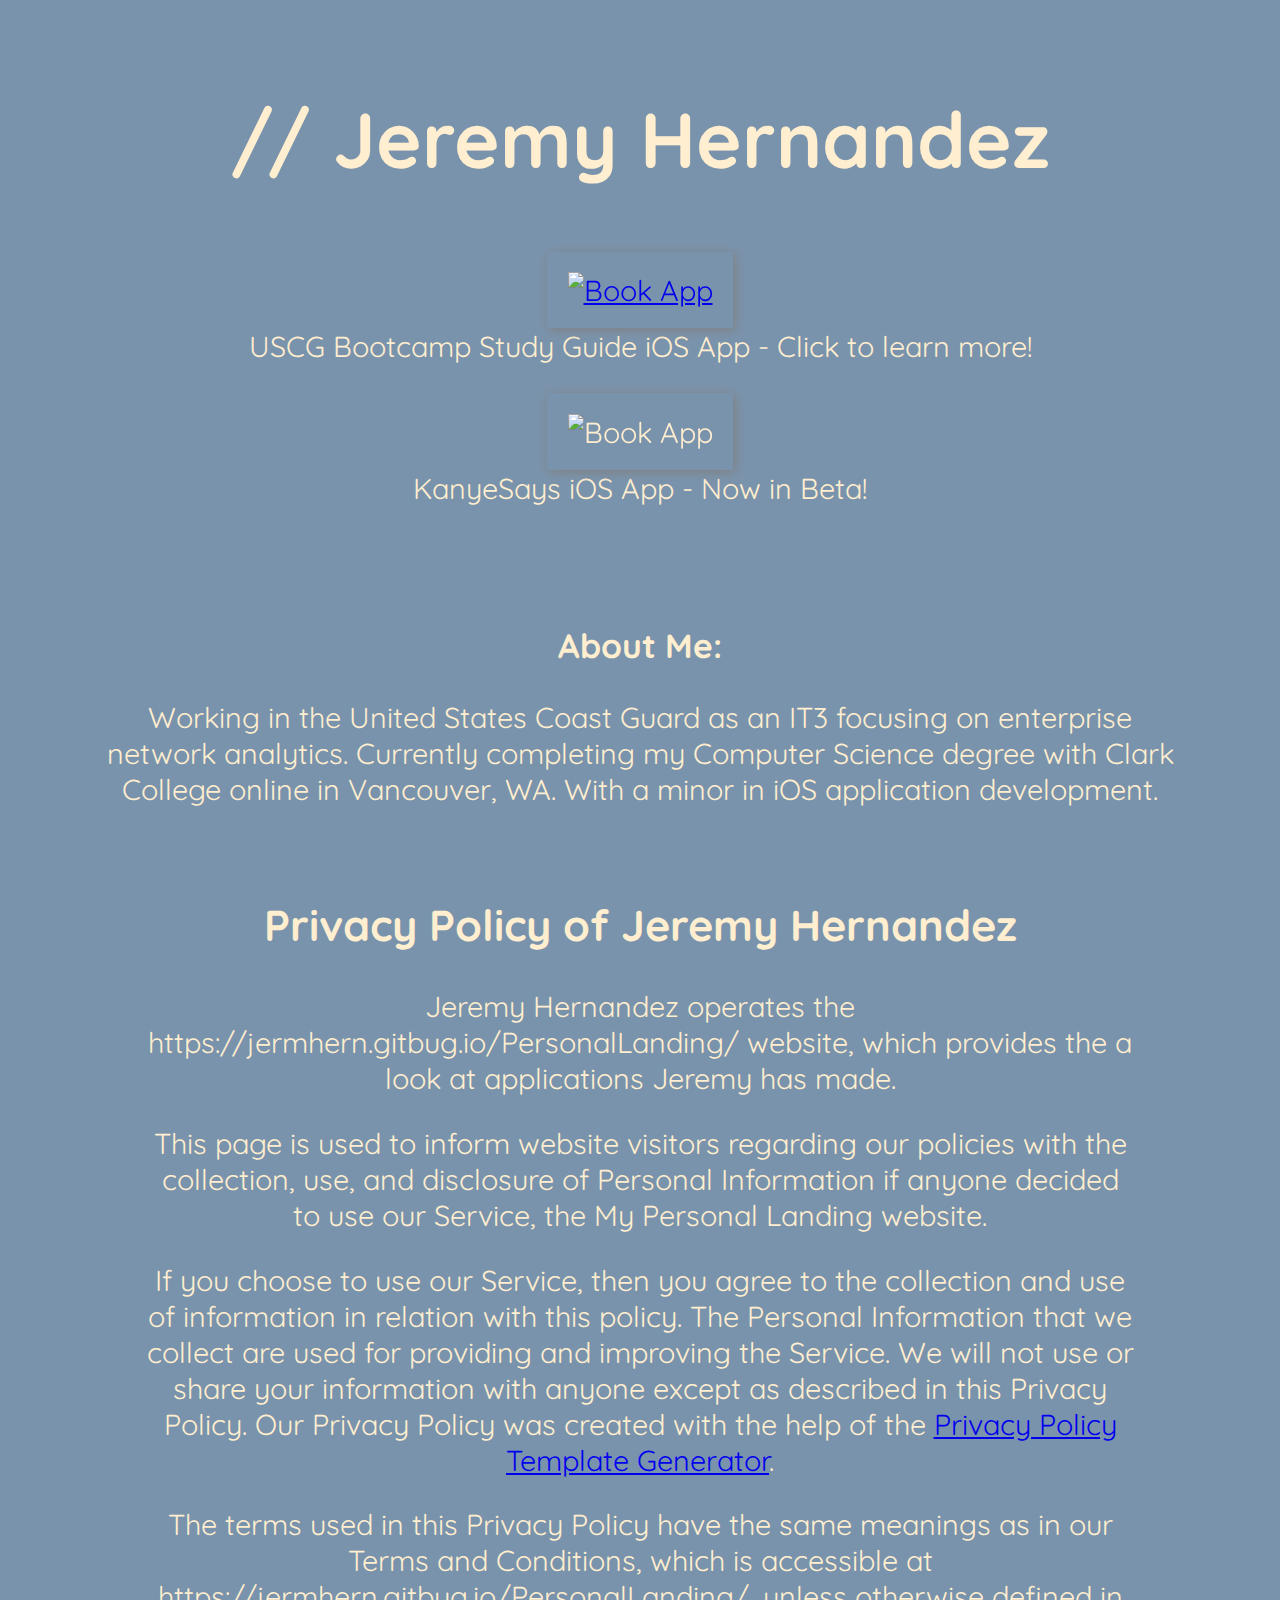
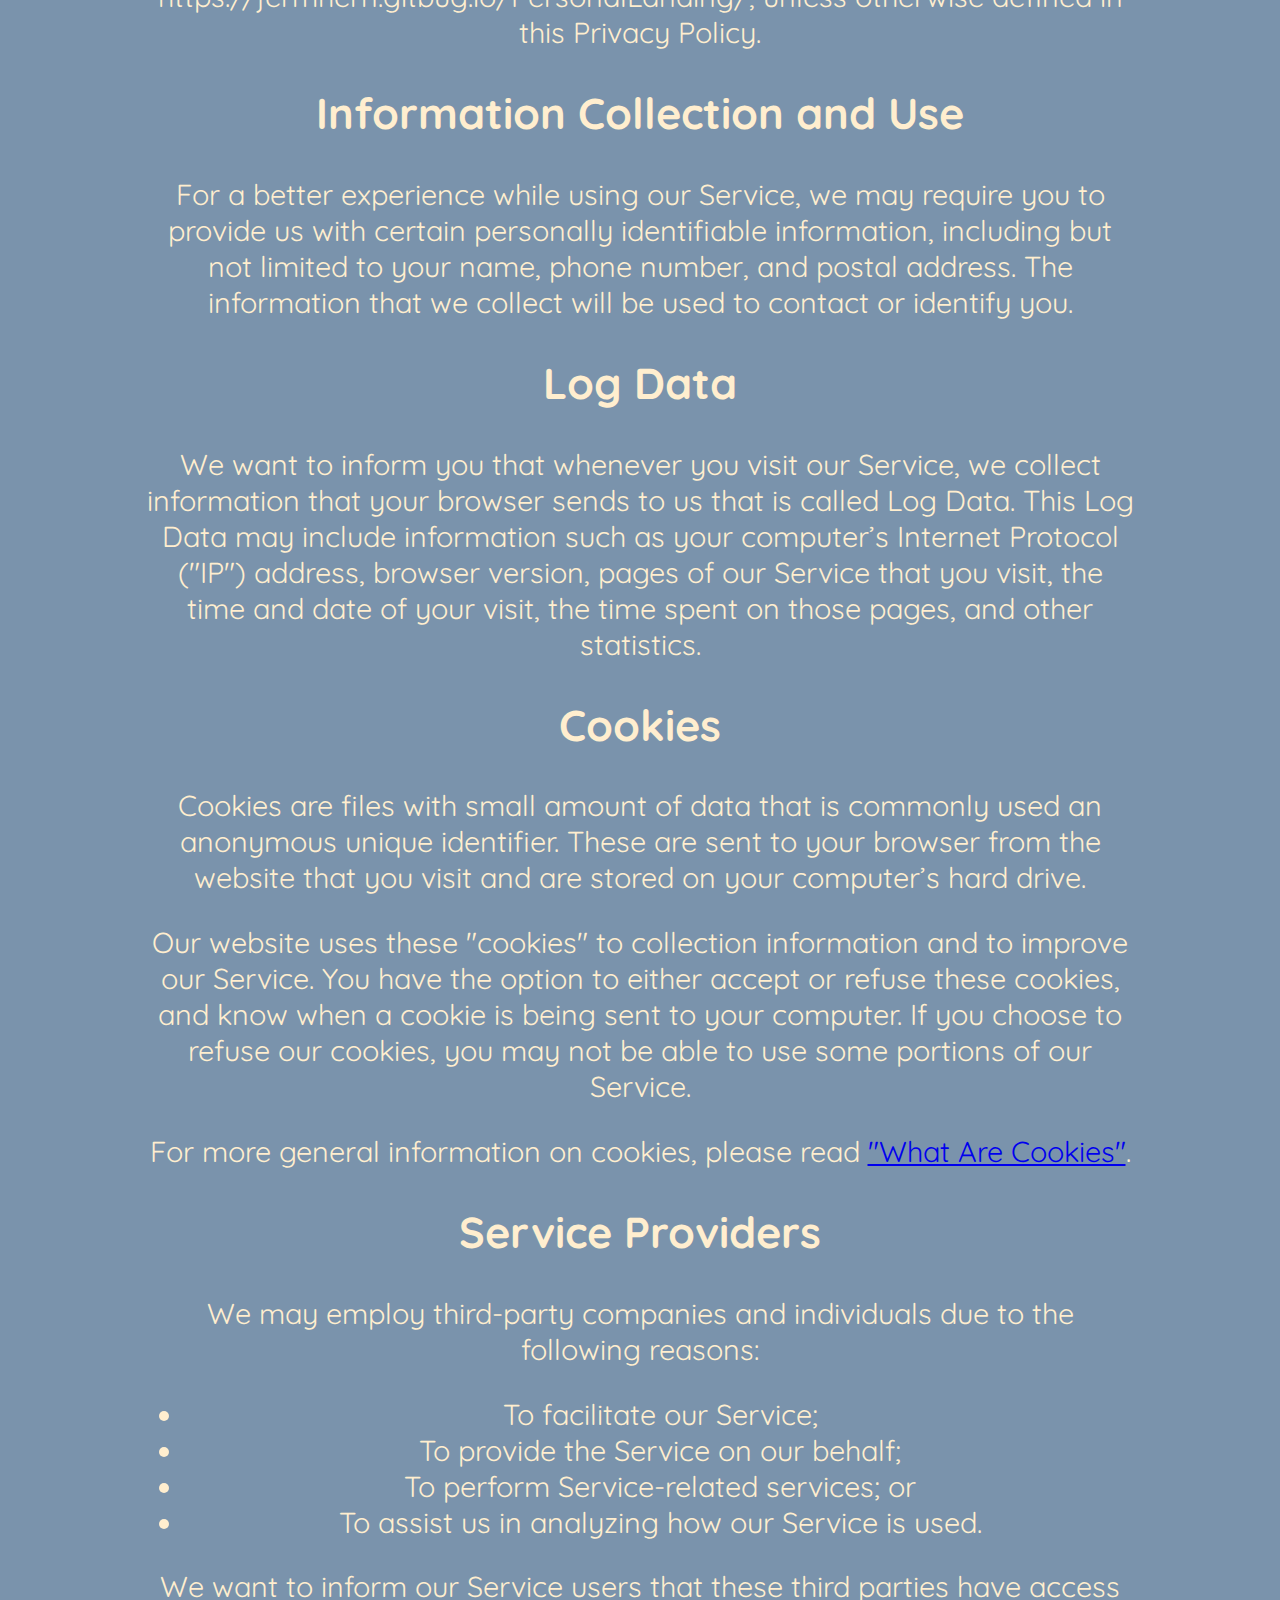
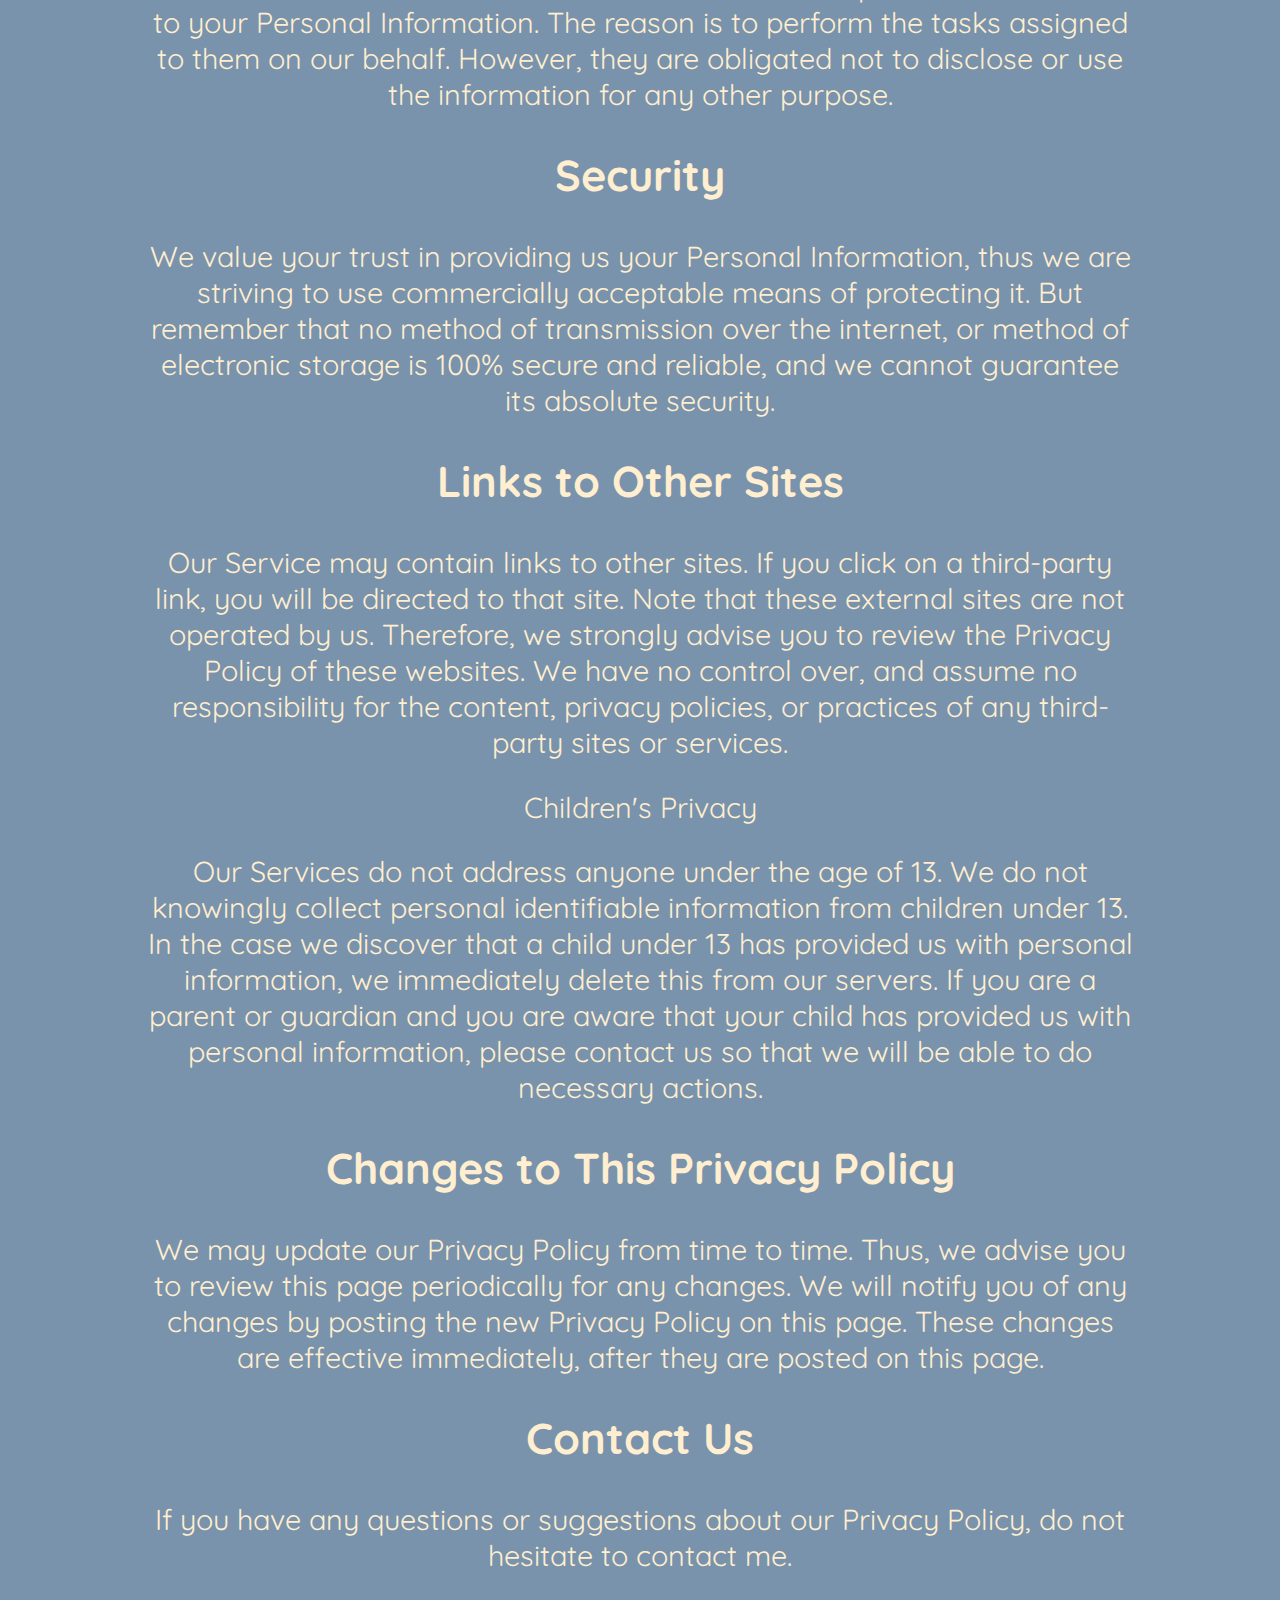
==== index.html @ 8d8a846a "Update index.html" ====
<!DOCTYPE html>
<html>
<head>
	<title>Jeremy Hernandez | iOS Developer</title>
	<link rel="stylesheet" type="text/css" href="./css/styles.css">
	<link href="https://fonts.googleapis.com/css?family=Quicksand:500" rel="stylesheet">
	<link rel="stylesheet" href="https://use.fontawesome.com/releases/v5.0.13/css/all.css" integrity="sha384-DNOHZ68U8hZfKXOrtjWvjxusGo9WQnrNx2sqG0tfsghAvtVlRW3tvkXWZh58N9jp" crossorigin="anonymous">
	<link rel="icon" type="image/png" href="./img/logo.png">
	
	<meta name="apple-itunes-app" content="app-id=708423616, app-argument=https://apps.apple.com/us/app/todo-task-list-organizer/id708423616">
	<meta name="viewport" content="width=device-width, initial-scale=1.0">

	<!-- Global site tag (gtag.js) - Google Analytics -->
	<script async src="https://www.googletagmanager.com/gtag/js?id=UA-122524199-1"></script>
	<script>
 	 window.dataLayer = window.dataLayer || [];
  	function gtag(){dataLayer.push(arguments);}
  	gtag('js', new Date());

  	gtag('config', 'UA-122524199-1');
	</script>

</head>

<body>

	<div>
		<div class="home-container">
			<div class="name">
				<h2>// Jeremy Hernandez</h2>
			</div>
		</div>

		

		<div class="parent-container ">
				<div style="align-items: center;">					
					<figure>
					<a href="https://jermhern.github.io/USCGBSGLanding"><img class="image" src="img/1024.png" width="300px" height="300px" alt="Book App" style="padding: 2%; box-shadow: 5px;"></a>
					<figcaption>USCG Bootcamp Study Guide iOS App - Click to learn more!</figcaption>
					</figure>
				</div>
			<div style="align-items: center;">					
					<figure>
					<img class="image" src="img/kanye2024.png" width="300px" height="300px" alt="Book App" style="padding: 2%; box-shadow: 5px;">
					<figcaption>KanyeSays iOS App - Now in Beta!</figcaption>
					</figure>
				</div>

				<div class="parent-container media-icon" style="align-items: center; padding-top: 5%;">
					<a href="mailto:jermhern@gmail.com"><i style="text-decoration: none;color: #FFEECF;" class="fas fa-at fa-3x bounce"></i></a>
					<a href="https://github.com/jermhern"><i style="text-decoration: none;color: #FFEECF;" class="fab fa-github fa-3x bounce"></i></a>
					<a href="https://twitter.com/jermhern"><i style="text-decoration: none;color: #FFEECF;" class="fab fa-twitter fa-3x bounce"></i></a>
					<a href="https://www.linkedin.com/in/jeremyhernandez-/"><i style="text-decoration: none;color: #FFEECF;" class="fab fa-linkedin fa-3x bounce"></i></a>
				</div>

				<h3>About Me:</h3>
				<body class="text">Working in the United States Coast Guard as an IT3 focusing on enterprise network analytics. Currently completing my Computer Science degree with Clark College online in Vancouver, WA. With a minor in iOS application development.</body>
			
			
				<div style="padding: 5%;">
					<h2>Privacy Policy of Jeremy Hernandez</h2>

					<p>Jeremy Hernandez operates the https://jermhern.gitbug.io/PersonalLanding/ website, which provides the a look at applications Jeremy has made.</p>

					<p>This page is used to inform website visitors regarding our policies with the collection, use, and disclosure of Personal Information if anyone decided to use our Service, the My Personal Landing website.</p>

					<p>If you choose to use our Service, then you agree to the collection and use of information in relation with this policy. The Personal Information that we collect are used for providing and improving the Service. We will not use or share your information with anyone except as described in this Privacy Policy. Our Privacy Policy was created with the help of the <a href="https://www.privacypolicytemplate.net">Privacy Policy Template Generator</a>.</p>

					<p>The terms used in this Privacy Policy have the same meanings as in our Terms and Conditions, which is accessible at https://jermhern.gitbug.io/PersonalLanding/, unless otherwise defined in this Privacy Policy.</p>

					<h2>Information Collection and Use</h2>

					<p>For a better experience while using our Service, we may require you to provide us with certain personally identifiable information, including but not limited to your name, phone number, and postal address. The information that we collect will be used to contact or identify you.</p>

					<h2>Log Data</h2>

					<p>We want to inform you that whenever you visit our Service, we collect information that your browser sends to us that is called Log Data. This Log Data may include information such as your computer’s Internet Protocol ("IP") address, browser version, pages of our Service that you visit, the time and date of your visit, the time spent on those pages, and other statistics.</p>

					<h2>Cookies</h2>

					<p>Cookies are files with small amount of data that is commonly used an anonymous unique identifier. These are sent to your browser from the website that you visit and are stored on your computer’s hard drive.</p>

					<p>Our website uses these "cookies" to collection information and to improve our Service. You have the option to either accept or refuse these cookies, and know when a cookie is being sent to your computer. If you choose to refuse our cookies, you may not be able to use some portions of our Service.</p>

					<p>For more general information on cookies, please read <a href="https://www.privacypolicyonline.com/what-are-cookies/">"What Are Cookies"</a>.</p>

					<h2>Service Providers</h2>

					<p>We may employ third-party companies and individuals due to the following reasons:</p>

					<ul>
					    <li>To facilitate our Service;</li>
					    <li>To provide the Service on our behalf;</li>
					    <li>To perform Service-related services; or</li>
					    <li>To assist us in analyzing how our Service is used.</li>
					</ul>

					<p>We want to inform our Service users that these third parties have access to your Personal Information. The reason is to perform the tasks assigned to them on our behalf. However, they are obligated not to disclose or use the information for any other purpose.</p>

					<h2>Security</h2>

					<p>We value your trust in providing us your Personal Information, thus we are striving to use commercially acceptable means of protecting it. But remember that no method of transmission over the internet, or method of electronic storage is 100% secure and reliable, and we cannot guarantee its absolute security.</p>

					<h2>Links to Other Sites</h2>

					<p>Our Service may contain links to other sites. If you click on a third-party link, you will be directed to that site. Note that these external sites are not operated by us. Therefore, we strongly advise you to review the Privacy Policy of these websites. We have no control over, and assume no responsibility for the content, privacy policies, or practices of any third-party sites or services.</p>

					<p>Children's Privacy</p>

					<p>Our Services do not address anyone under the age of 13. We do not knowingly collect personal identifiable information from children under 13. In the case we discover that a child under 13 has provided us with personal information, we immediately delete this from our servers. If you are a parent or guardian and you are aware that your child has provided us with personal information, please contact us so that we will be able to do necessary actions.</p>

					<h2>Changes to This Privacy Policy</h2>

					<p>We may update our Privacy Policy from time to time. Thus, we advise you to review this page periodically for any changes. We will notify you of any changes by posting the new Privacy Policy on this page. These changes are effective immediately, after they are posted on this page.</p>

					<h2>Contact Us</h2>

					<p>If you have any questions or suggestions about our Privacy Policy, do not hesitate to contact me.</p>
					
				</div>


		</div>
	</div>

</body>
</html>
---- css/styles.css ----
body {
	margin: 0;
	height: 100%;
	background-color: #8499B1;
}

.home-container {
	text-align: center;
}

.name {
	font-family: 'Quicksand', sans-serif;
	font-size: 1.8em;
}

/*bounce effect for the arrow at the bottom of home page*/
@keyframes bounce {
	0%, 20%, 60%, 100% {
		-webkit-transform: translateY(0);
		transform: translateY(0);
	}

	40% {
		-webkit-transform: translateY(-20px);
		transform: translateY(-20px);
	}

	80% {
		-webkit-transform: translateY(-10px);
		transform: translateY(-10px);
	}
}

.media-icon i:hover {
	animation: bounce 1s;
}

/*containers*/
.parent-container {
	font-family: 'Quicksand', sans-serif;
	width: 100%;
	height: 100%;
	text-align: center;
	color: #FFEECF;
}

/* .about-container {
	background-color: white;
	position: absolute;
	top: 2000px;
	height: 2020px;
}

.skills-container {
	background-color: #D3D4D9;
	position: absolute;
	top: 4000px;
	height: 2300px;
	width: 100%;
} */

.project-container {
	background-color: white;
	position: absolute;
/* 	top: 5800px; */
	height: 100%;
	width: 100%;
}

.title {
	font-size: 4em;
	color: #111666;
	padding: 5% 20% 3% 20%;
}

.content {
	font-size: 3em;
	margin: 0 15% 10% 15%;
}

.box {
	margin-left: auto;
	margin-right: auto; 
}
/*skills box*/
.skills-box {
	background-color: white;
	margin: 10%;
	padding: 5%;
}

.skills-box img {
	padding: 2%;
	width: 25%;
	height: 25%;
}

.project-conatiner img {
	margin-left: auto;
	margin-right: auto;
}

/* project animation */
.container {
    position: relative;
    margin-left: auto;
    margin-right: auto; 
    padding: 5%;
}

.image {
	width: 15%;
	height: 15%;
	padding: 5%;
	opacity: 1;

	box-shadow: 2px 2px 10px grey;
	transition: .5s ease;
  	backface-visibility: hidden;
}

.middle {
  transition: .5s ease;
  opacity: 0;
  position: absolute;
  top: 50%;
  left: 50%;
  transform: translate(-50%, -50%);
  -ms-transform: translate(-50%, -50%);
  text-align: center;
}

.container:hover .image, .container:active .image {
  opacity: 0.3;
}

.container:hover .middle, .container:active .middle {
  opacity: 1;
}

.text {
  background-color: #7a93ac;
  color: #FFEECF;
  font-size: 1.5em;
  padding: 2% 7% 2% 7%;
}

@media screen and (min-width: 1050px) and (max-width: 1367px){
	.project-container {
		height: 100%;
	}

	.name {
  	font-size: 1.8em;
  }

	.text {
  	font-size: 1.8em;
  }

  .image {
  	width: 18%;
  	height: 18%;
  }

}

@media only screen and (min-width: 600px) and (max-width: 1049px) {
  .name {
  	font-size: 1.7em;
  }

  .text {
  	font-size: 1.7em;
  }

  .image {
  	width: 25%;
  	height: 25%;
  }
}

/* @media screen and (min-width: 1368px) {
	.project-container {
		height: 6000px;
	}
}
 */
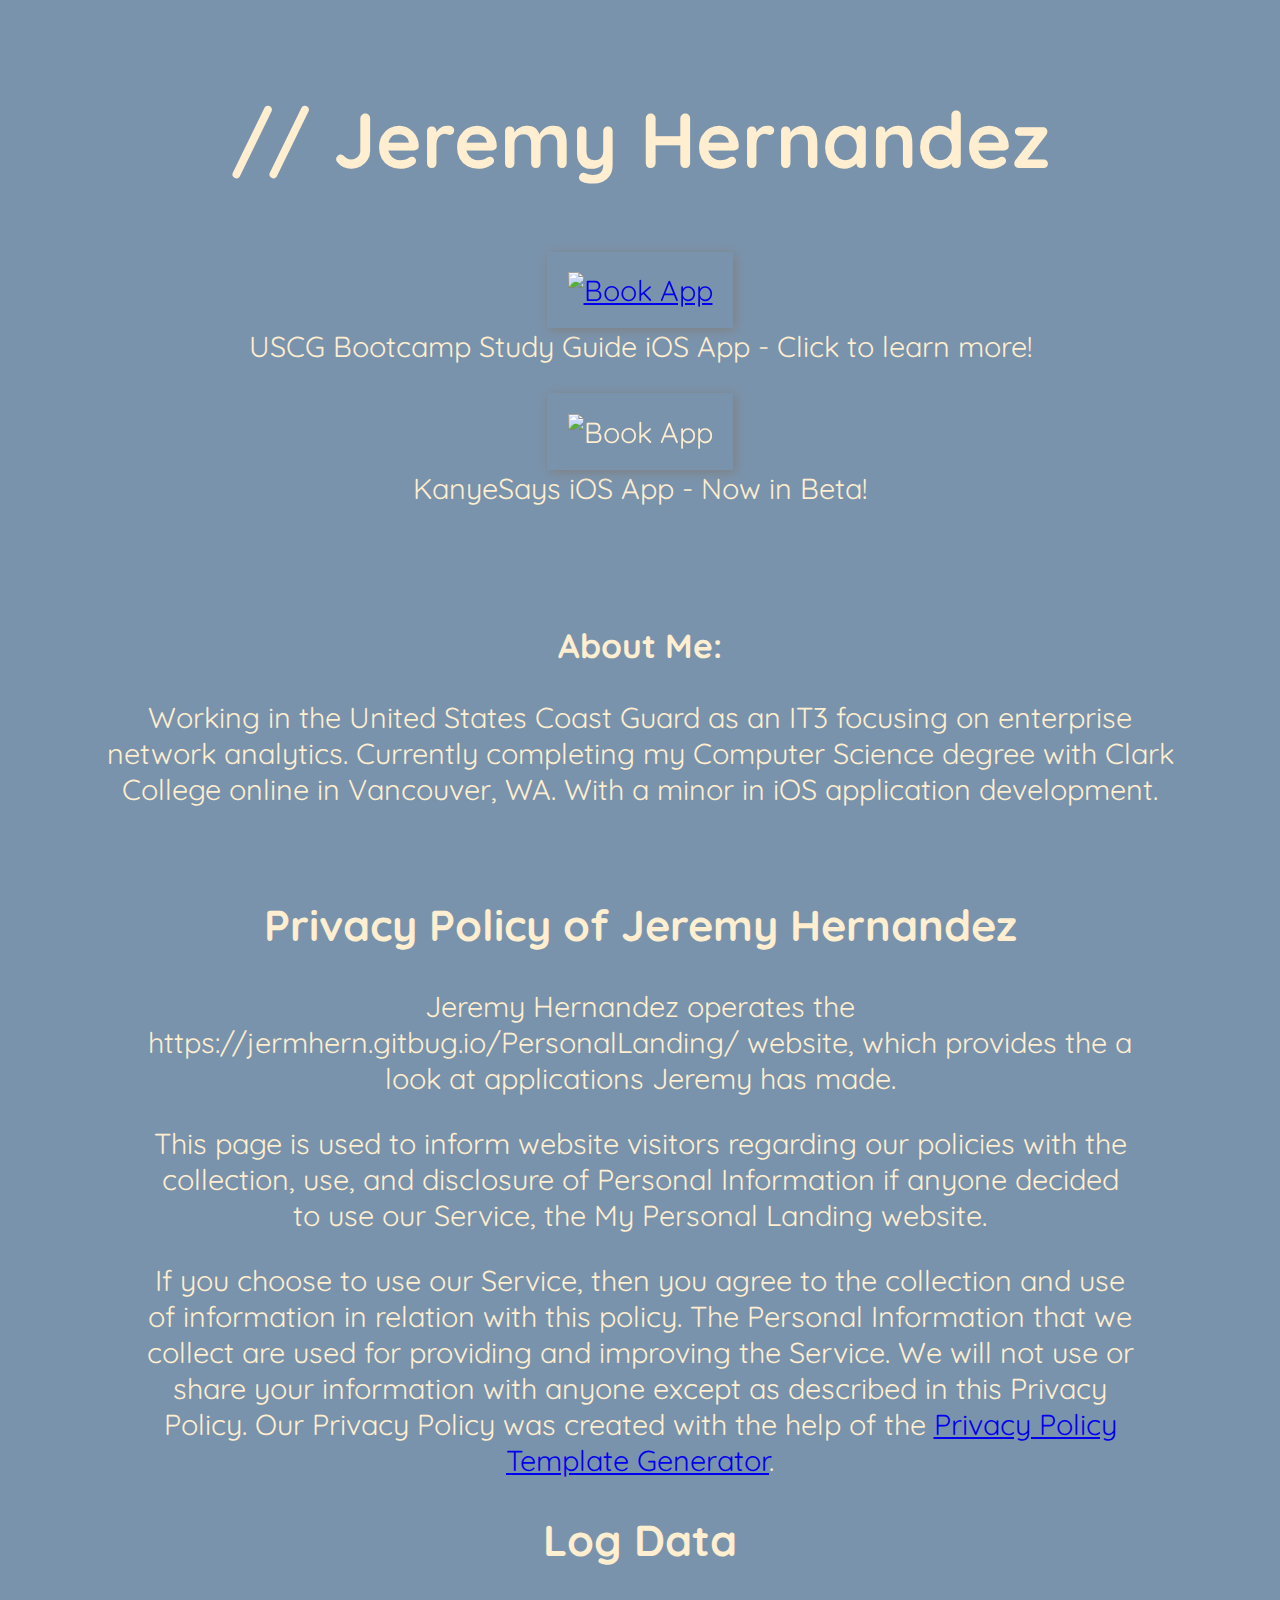
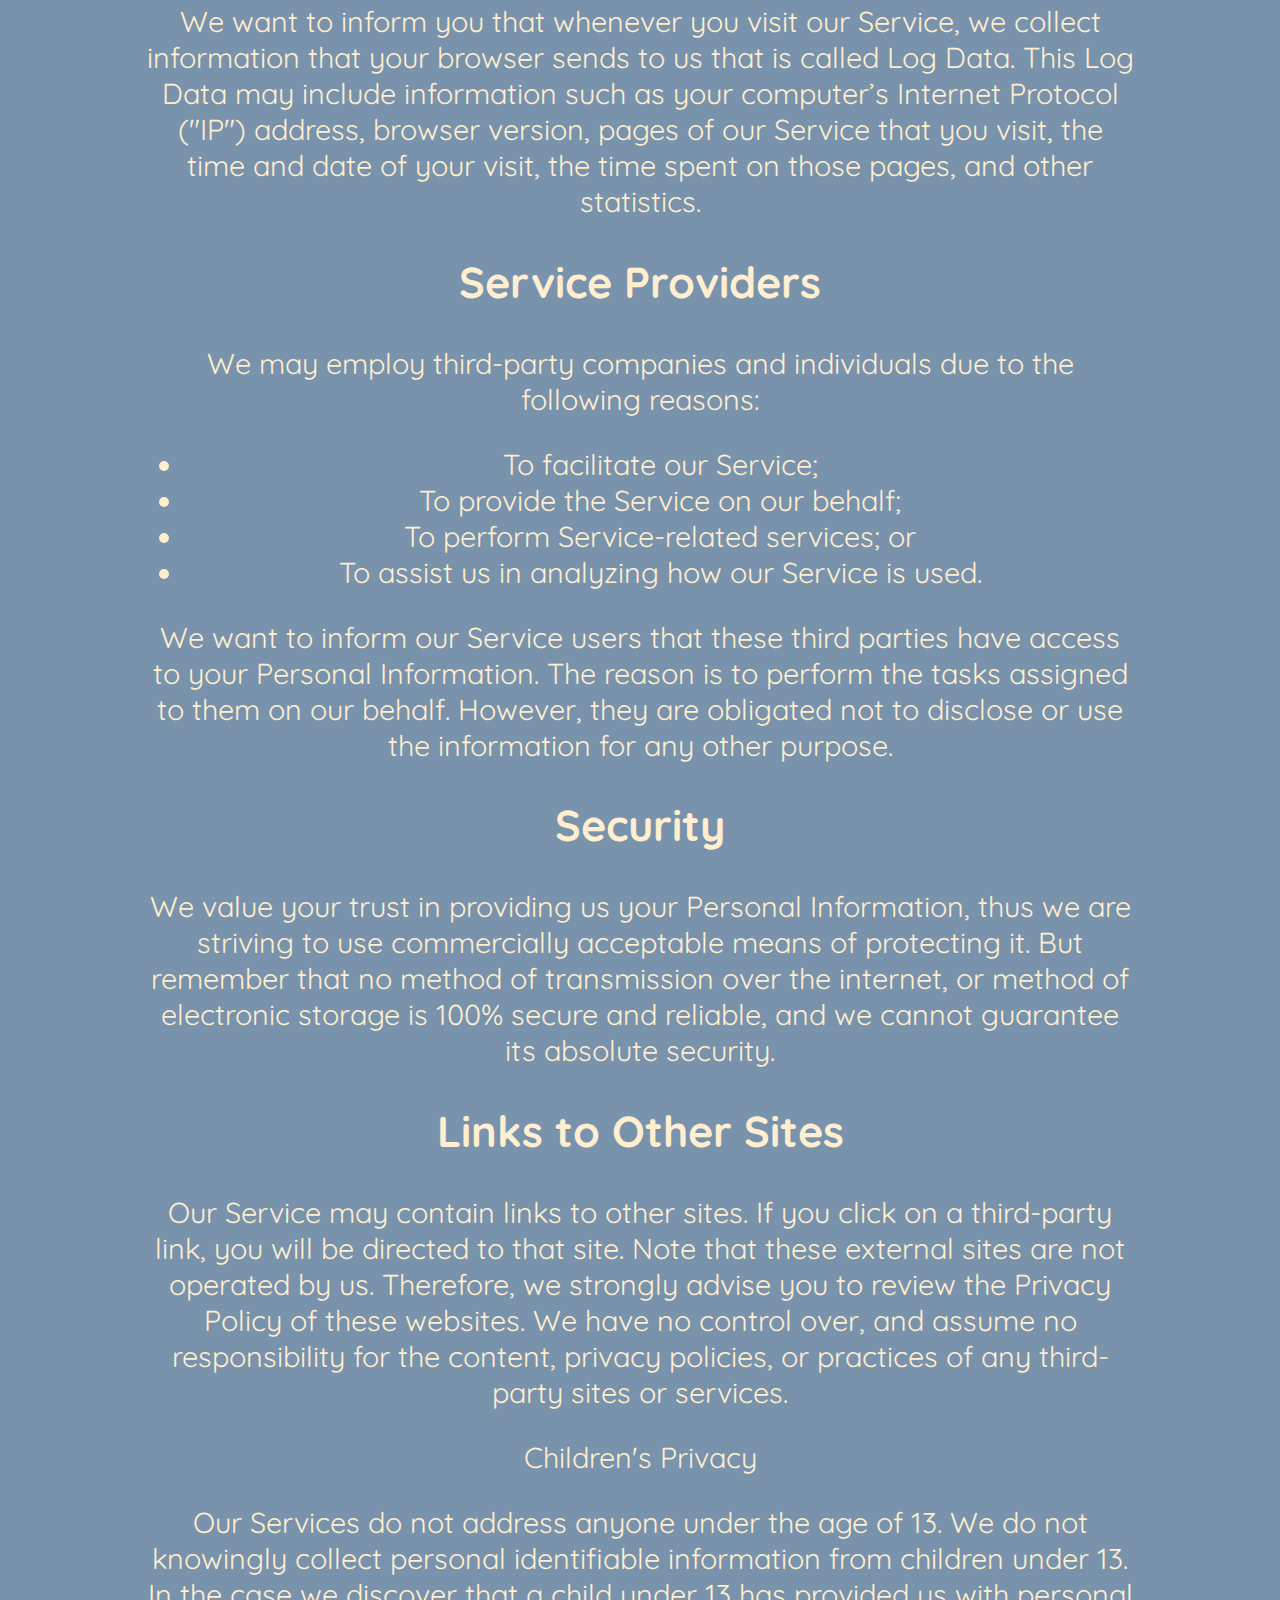
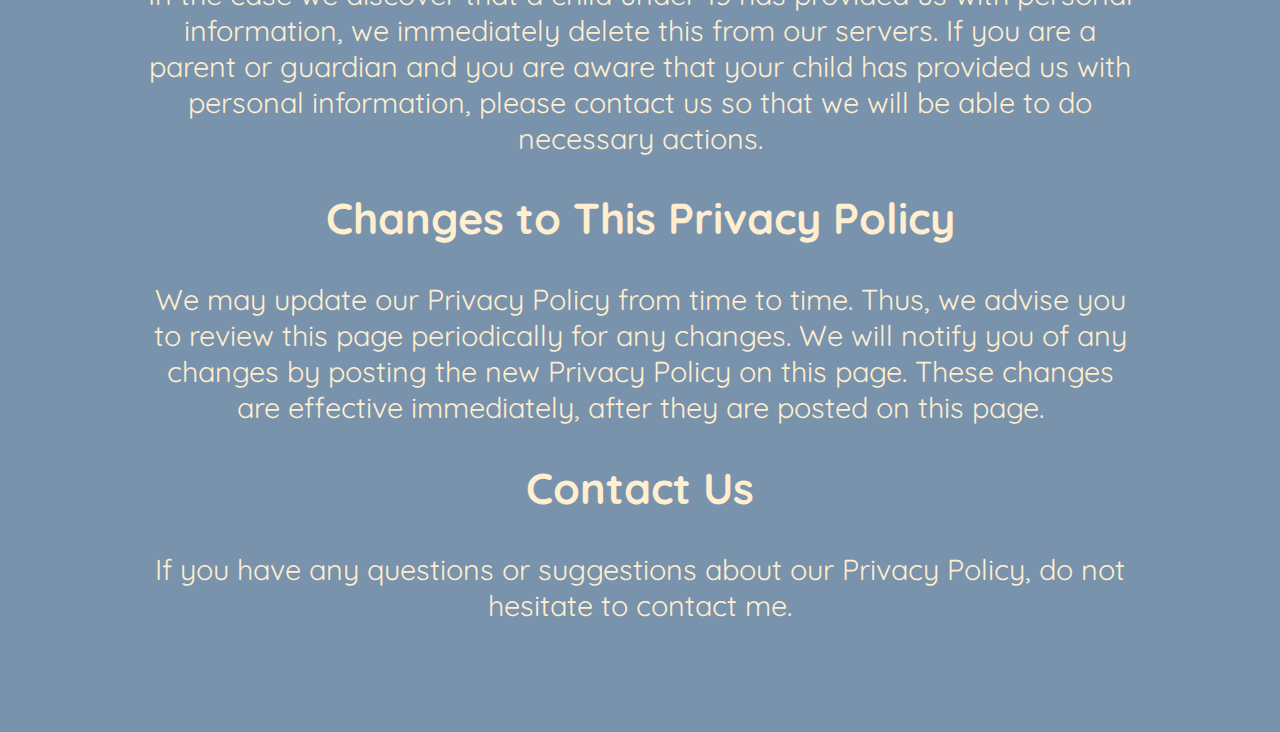
==== commit a4ed7def: "Update index.html" ====
--- a/index.html
+++ b/index.html
@@ -67,23 +67,9 @@
 
 					<p>If you choose to use our Service, then you agree to the collection and use of information in relation with this policy. The Personal Information that we collect are used for providing and improving the Service. We will not use or share your information with anyone except as described in this Privacy Policy. Our Privacy Policy was created with the help of the <a href="https://www.privacypolicytemplate.net">Privacy Policy Template Generator</a>.</p>
 
-					<p>The terms used in this Privacy Policy have the same meanings as in our Terms and Conditions, which is accessible at https://jermhern.gitbug.io/PersonalLanding/, unless otherwise defined in this Privacy Policy.</p>
-
-					<h2>Information Collection and Use</h2>
-
-					<p>For a better experience while using our Service, we may require you to provide us with certain personally identifiable information, including but not limited to your name, phone number, and postal address. The information that we collect will be used to contact or identify you.</p>
-
 					<h2>Log Data</h2>
 
 					<p>We want to inform you that whenever you visit our Service, we collect information that your browser sends to us that is called Log Data. This Log Data may include information such as your computer’s Internet Protocol ("IP") address, browser version, pages of our Service that you visit, the time and date of your visit, the time spent on those pages, and other statistics.</p>
-
-					<h2>Cookies</h2>
-
-					<p>Cookies are files with small amount of data that is commonly used an anonymous unique identifier. These are sent to your browser from the website that you visit and are stored on your computer’s hard drive.</p>
-
-					<p>Our website uses these "cookies" to collection information and to improve our Service. You have the option to either accept or refuse these cookies, and know when a cookie is being sent to your computer. If you choose to refuse our cookies, you may not be able to use some portions of our Service.</p>
-
-					<p>For more general information on cookies, please read <a href="https://www.privacypolicyonline.com/what-are-cookies/">"What Are Cookies"</a>.</p>
 
 					<h2>Service Providers</h2>
 
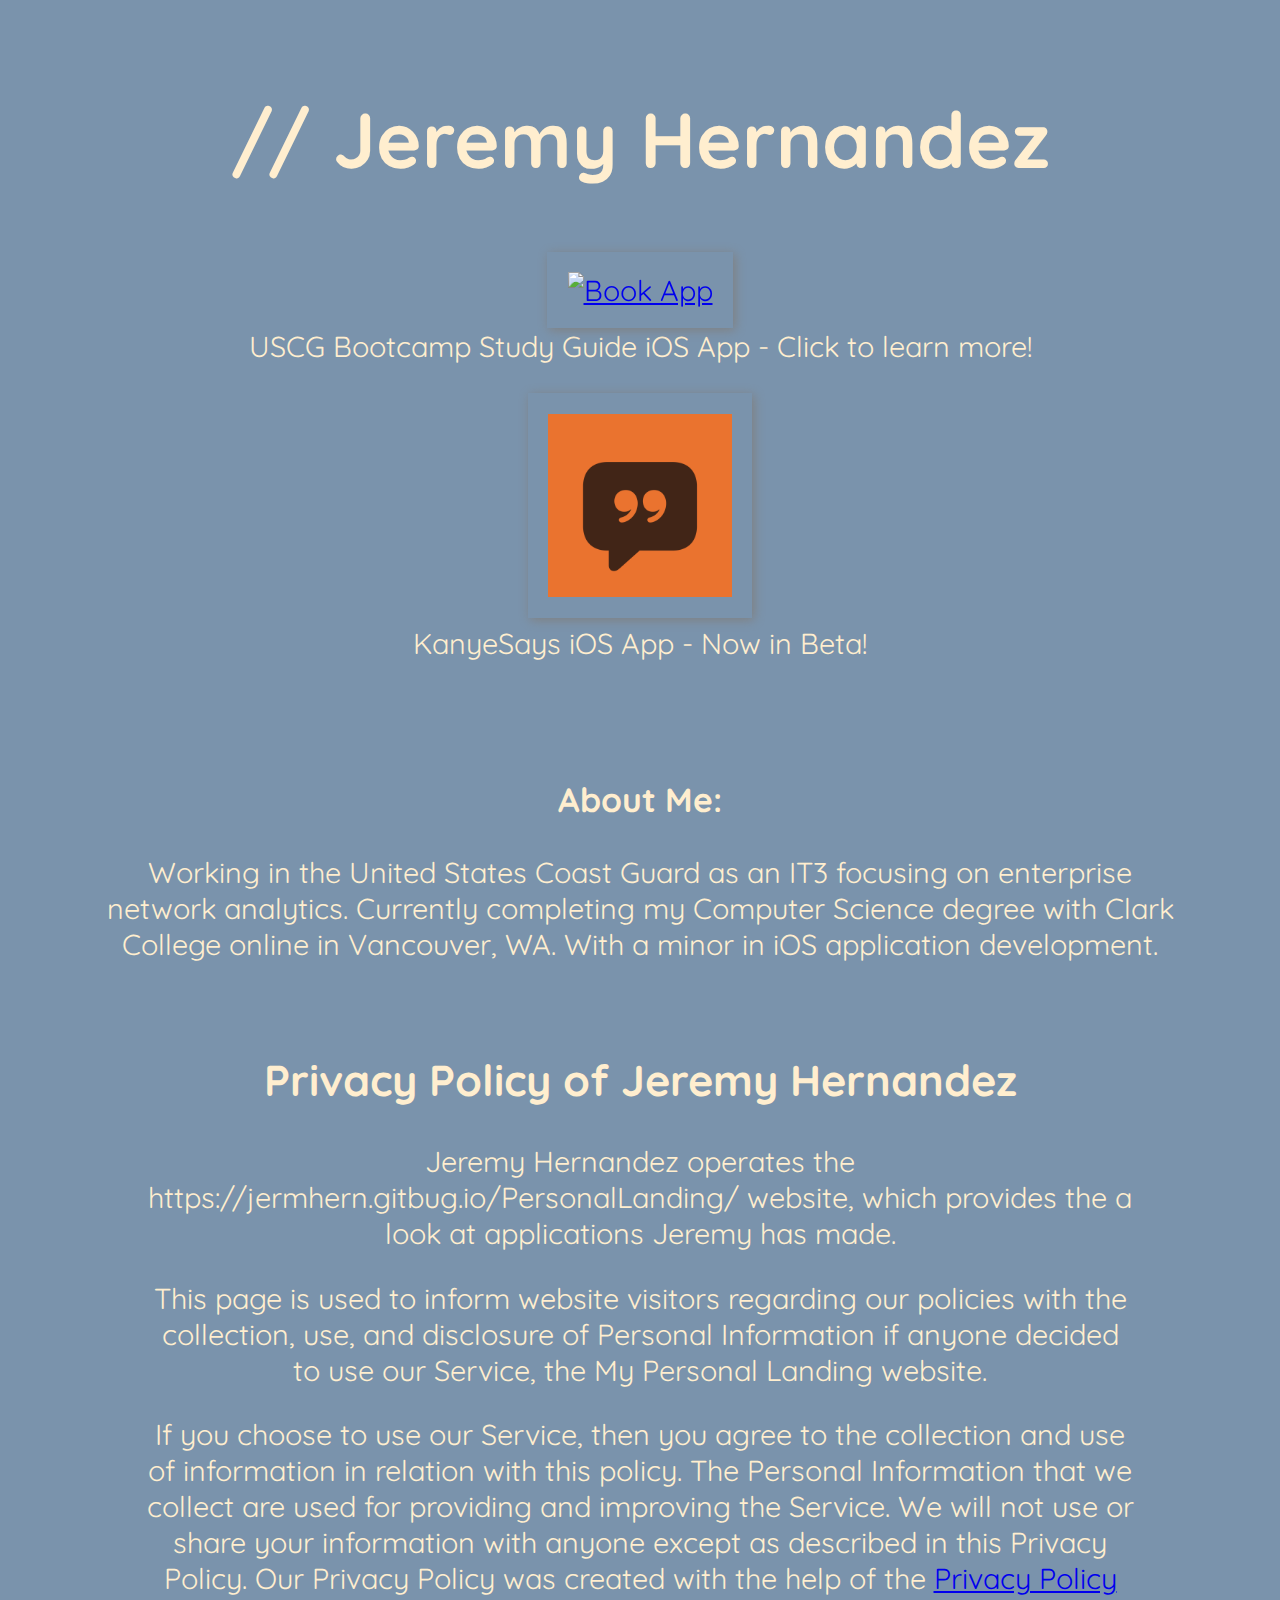
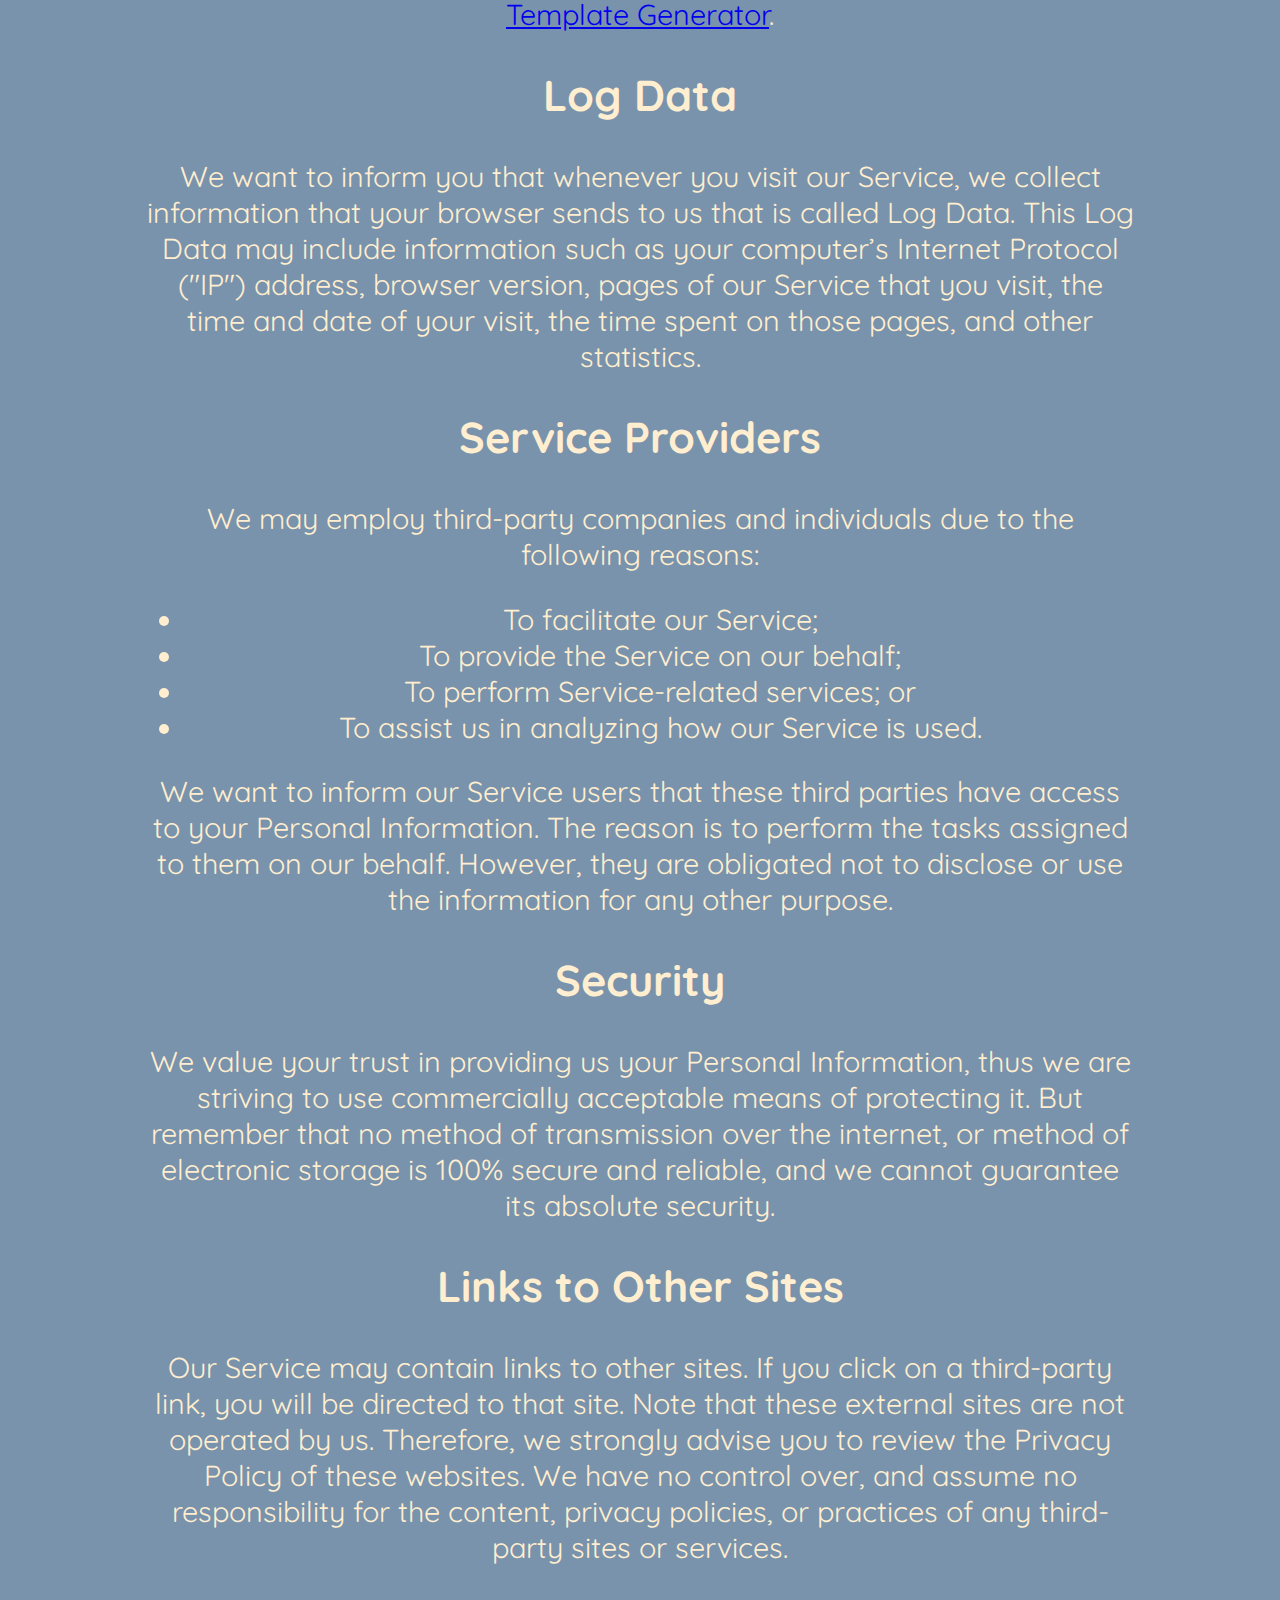
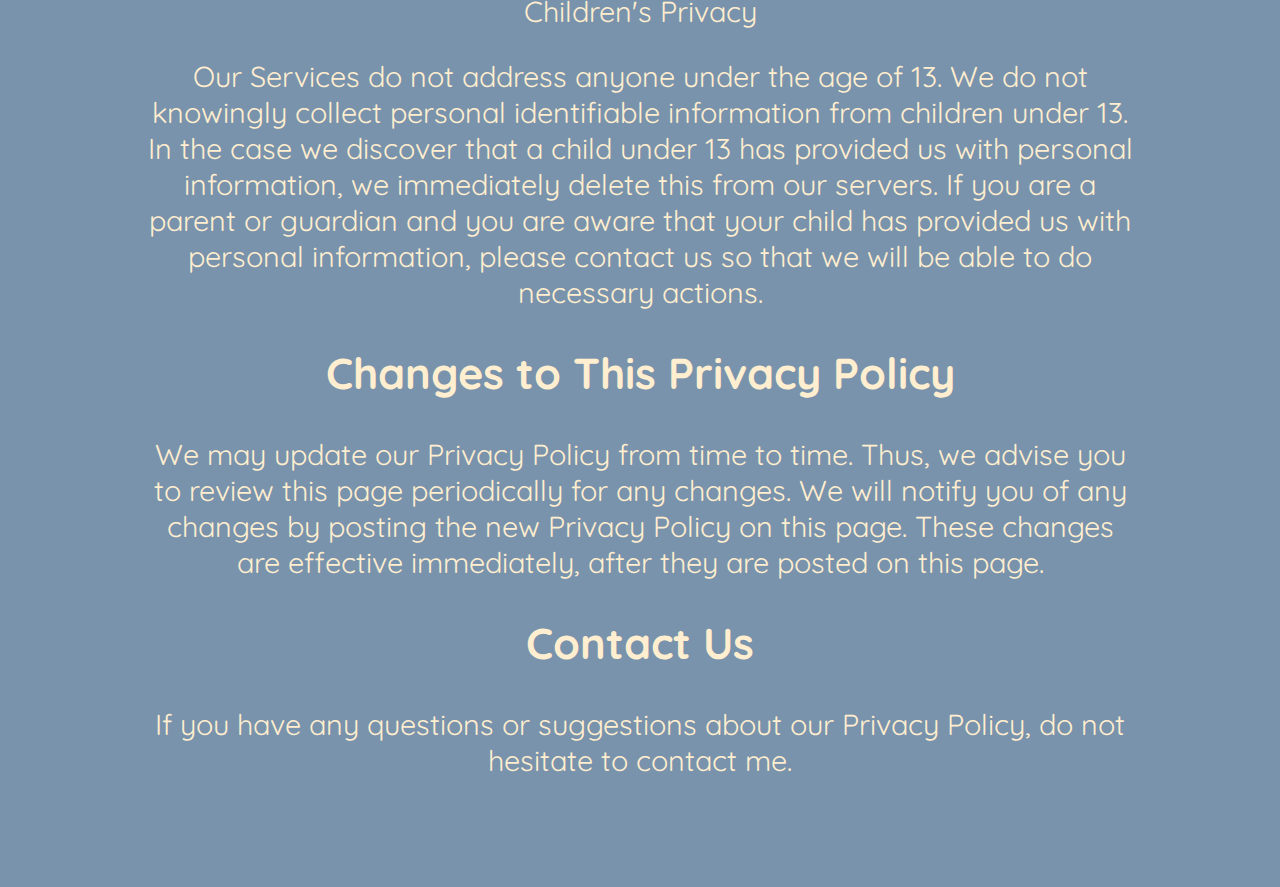
==== commit e4560478: "Update index.html" ====
--- a/index.html
+++ b/index.html
@@ -42,7 +42,7 @@
 				</div>
 			<div style="align-items: center;">					
 					<figure>
-					<img class="image" src="img/kanye2024.png" width="300px" height="300px" alt="Book App" style="padding: 2%; box-shadow: 5px;">
+					<img class="image" src="img/kanye2024.jpeg" width="300px" height="300px" alt="Book App" style="padding: 2%; box-shadow: 5px;">
 					<figcaption>KanyeSays iOS App - Now in Beta!</figcaption>
 					</figure>
 				</div>
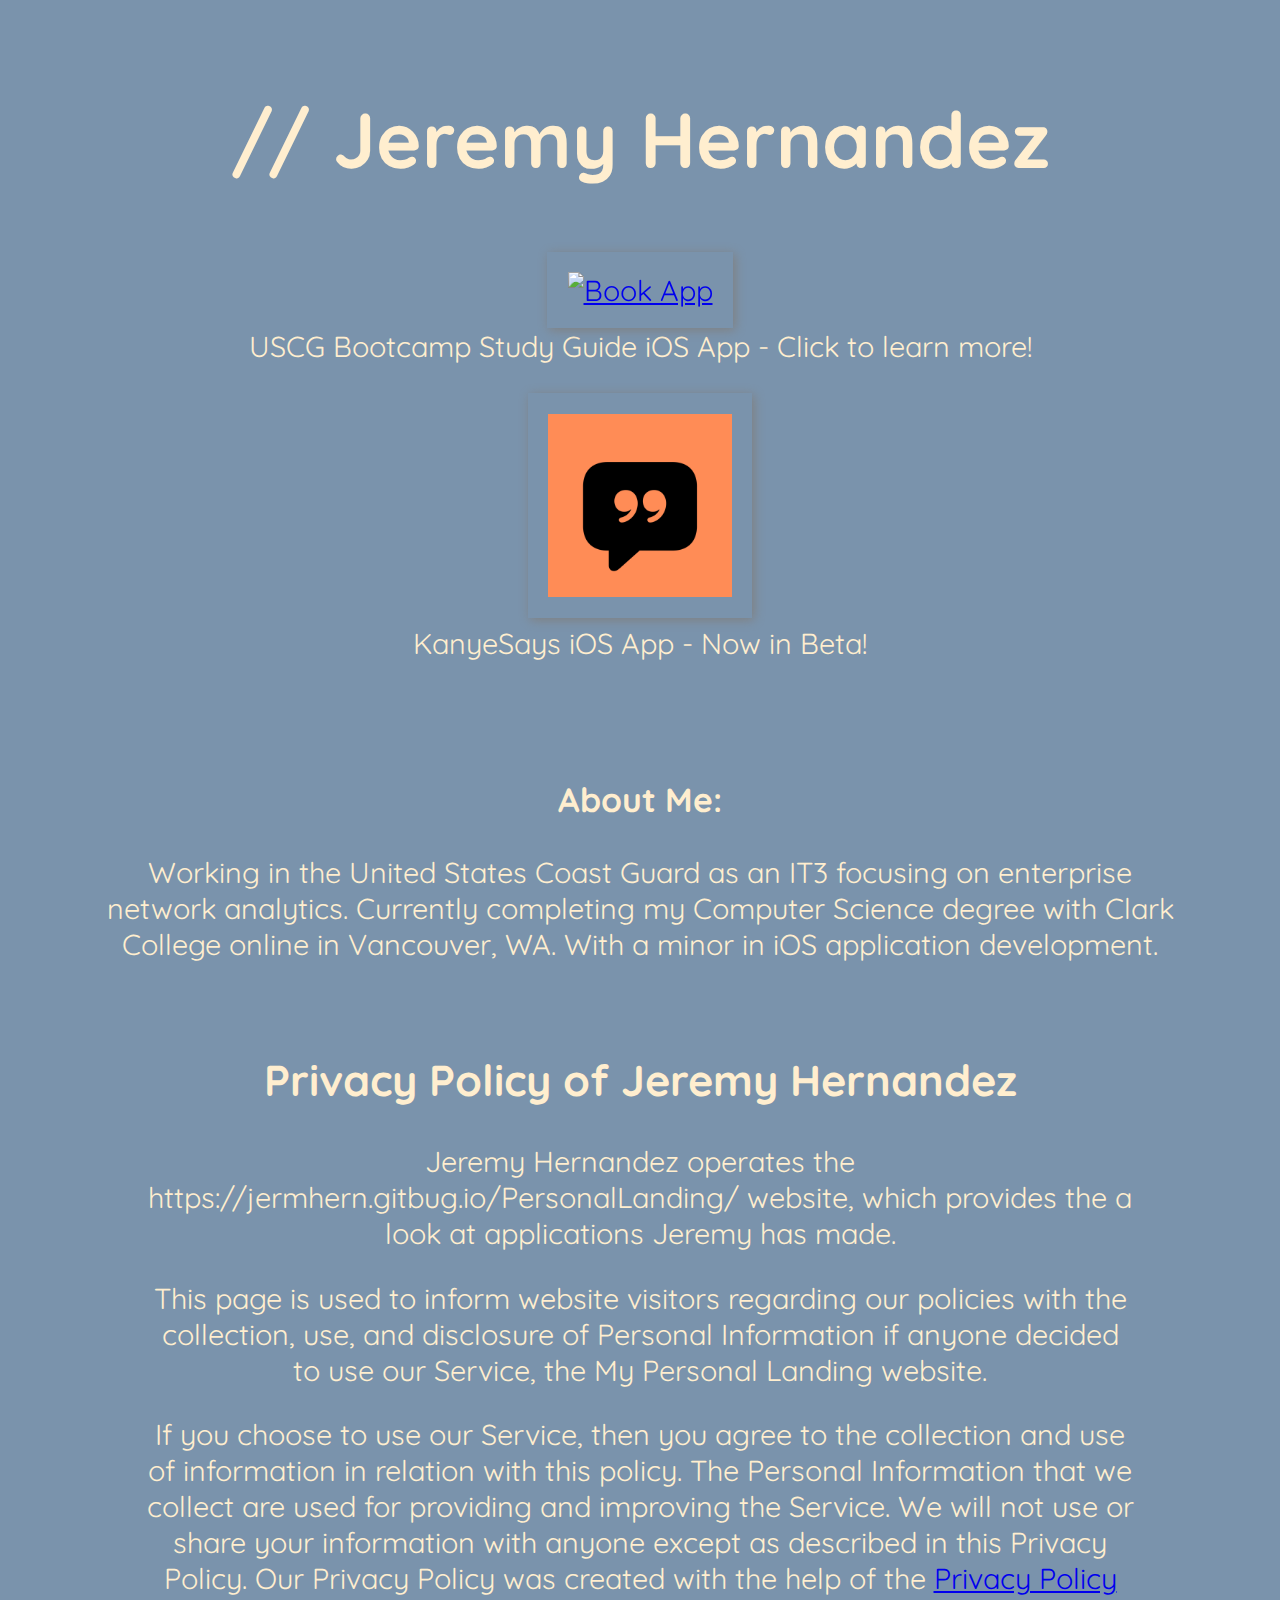
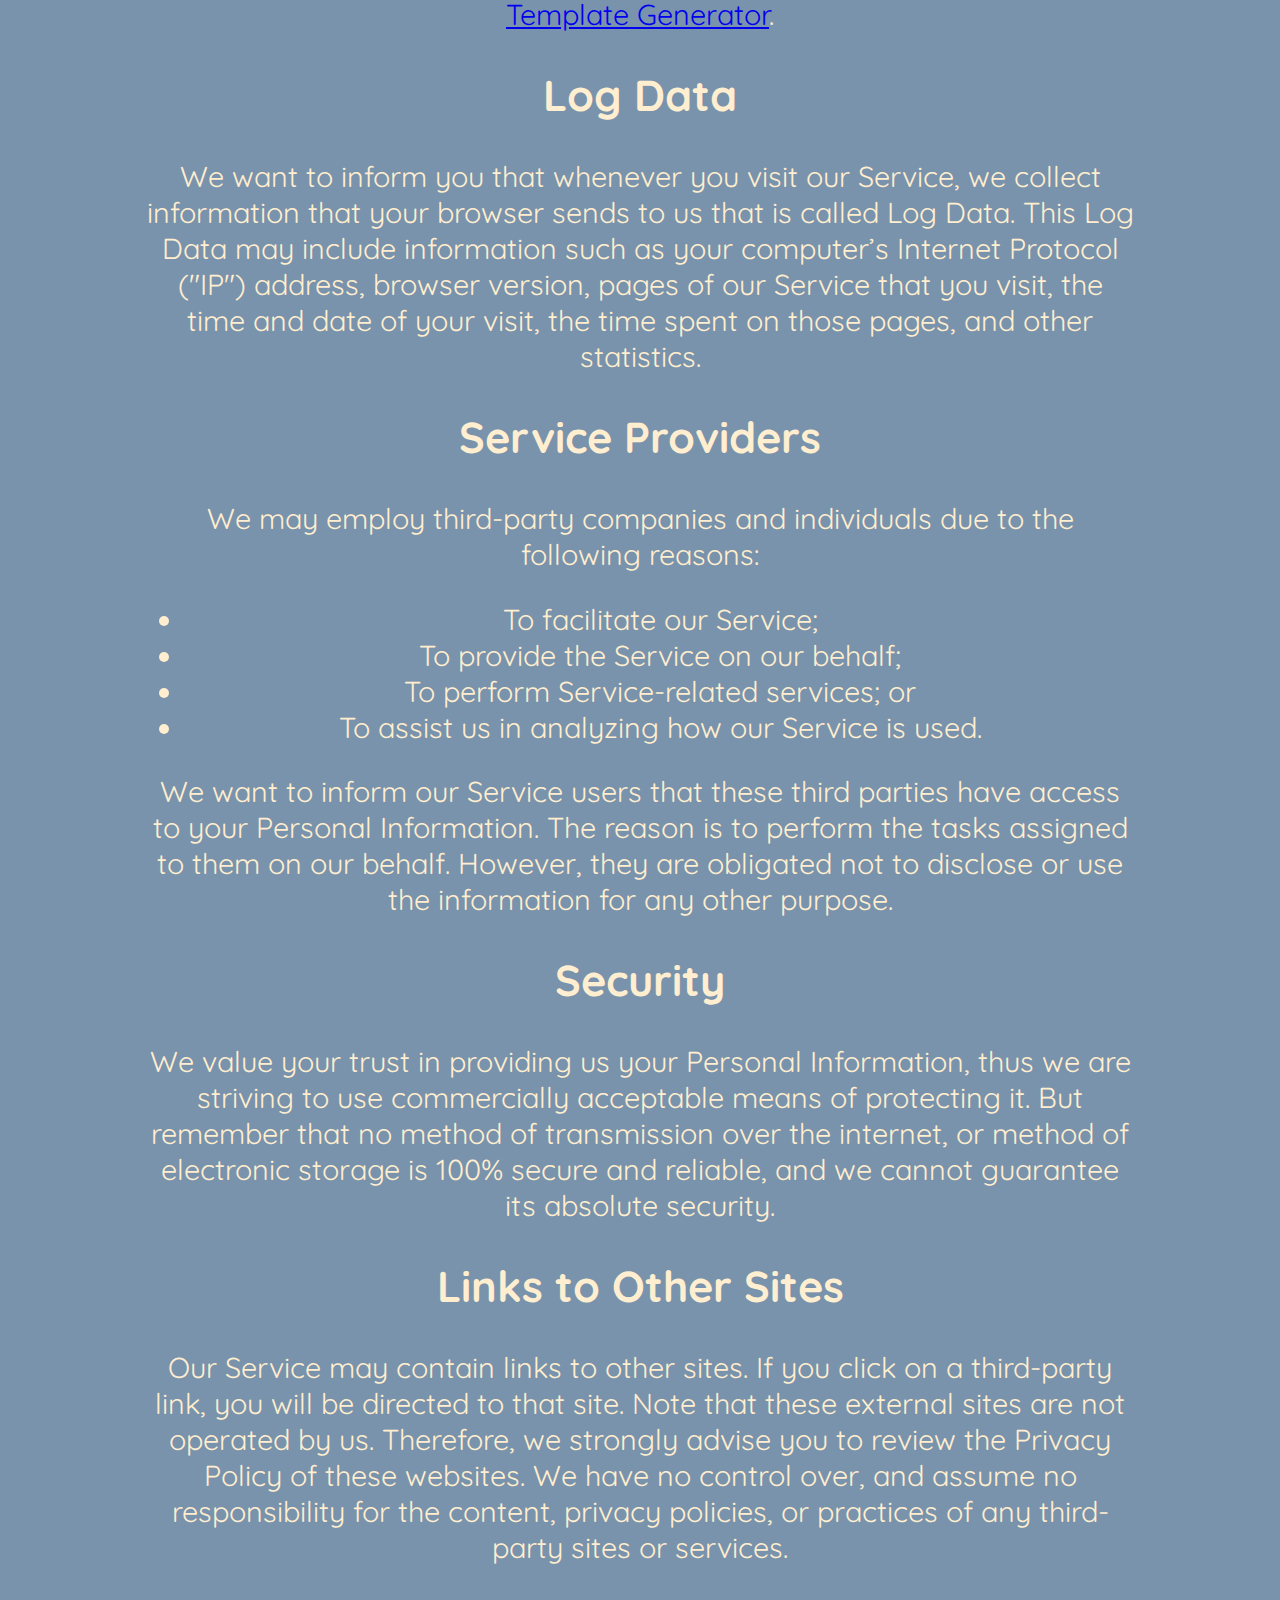
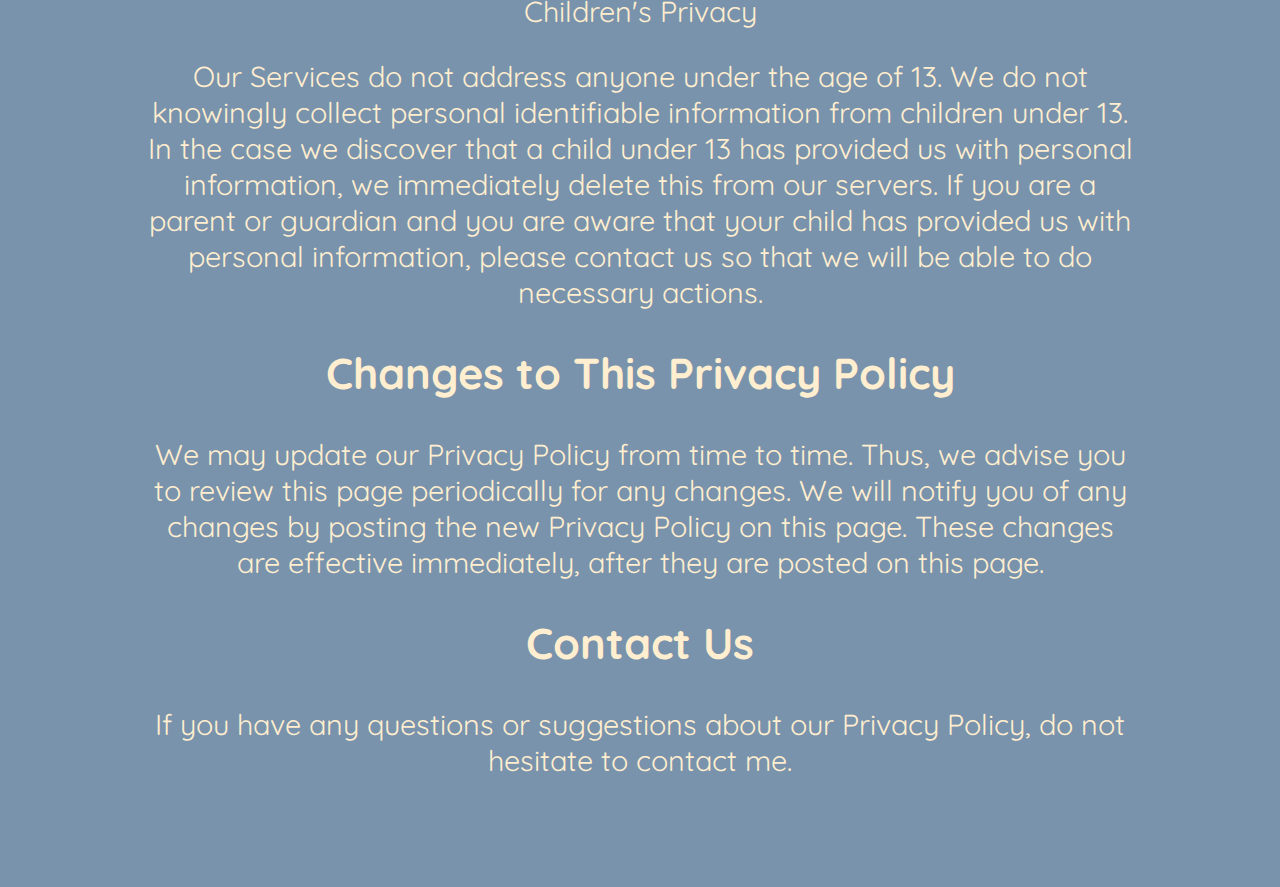
==== commit 98bf690d: "Update index.html" ====
--- a/index.html
+++ b/index.html
@@ -42,7 +42,7 @@
 				</div>
 			<div style="align-items: center;">					
 					<figure>
-					<img class="image" src="img/kanye2024.jpeg" width="300px" height="300px" alt="Book App" style="padding: 2%; box-shadow: 5px;">
+					<img class="image" src="img/1111.png" width="300px" height="300px" alt="Book App" style="padding: 2%; box-shadow: 5px;">
 					<figcaption>KanyeSays iOS App - Now in Beta!</figcaption>
 					</figure>
 				</div>
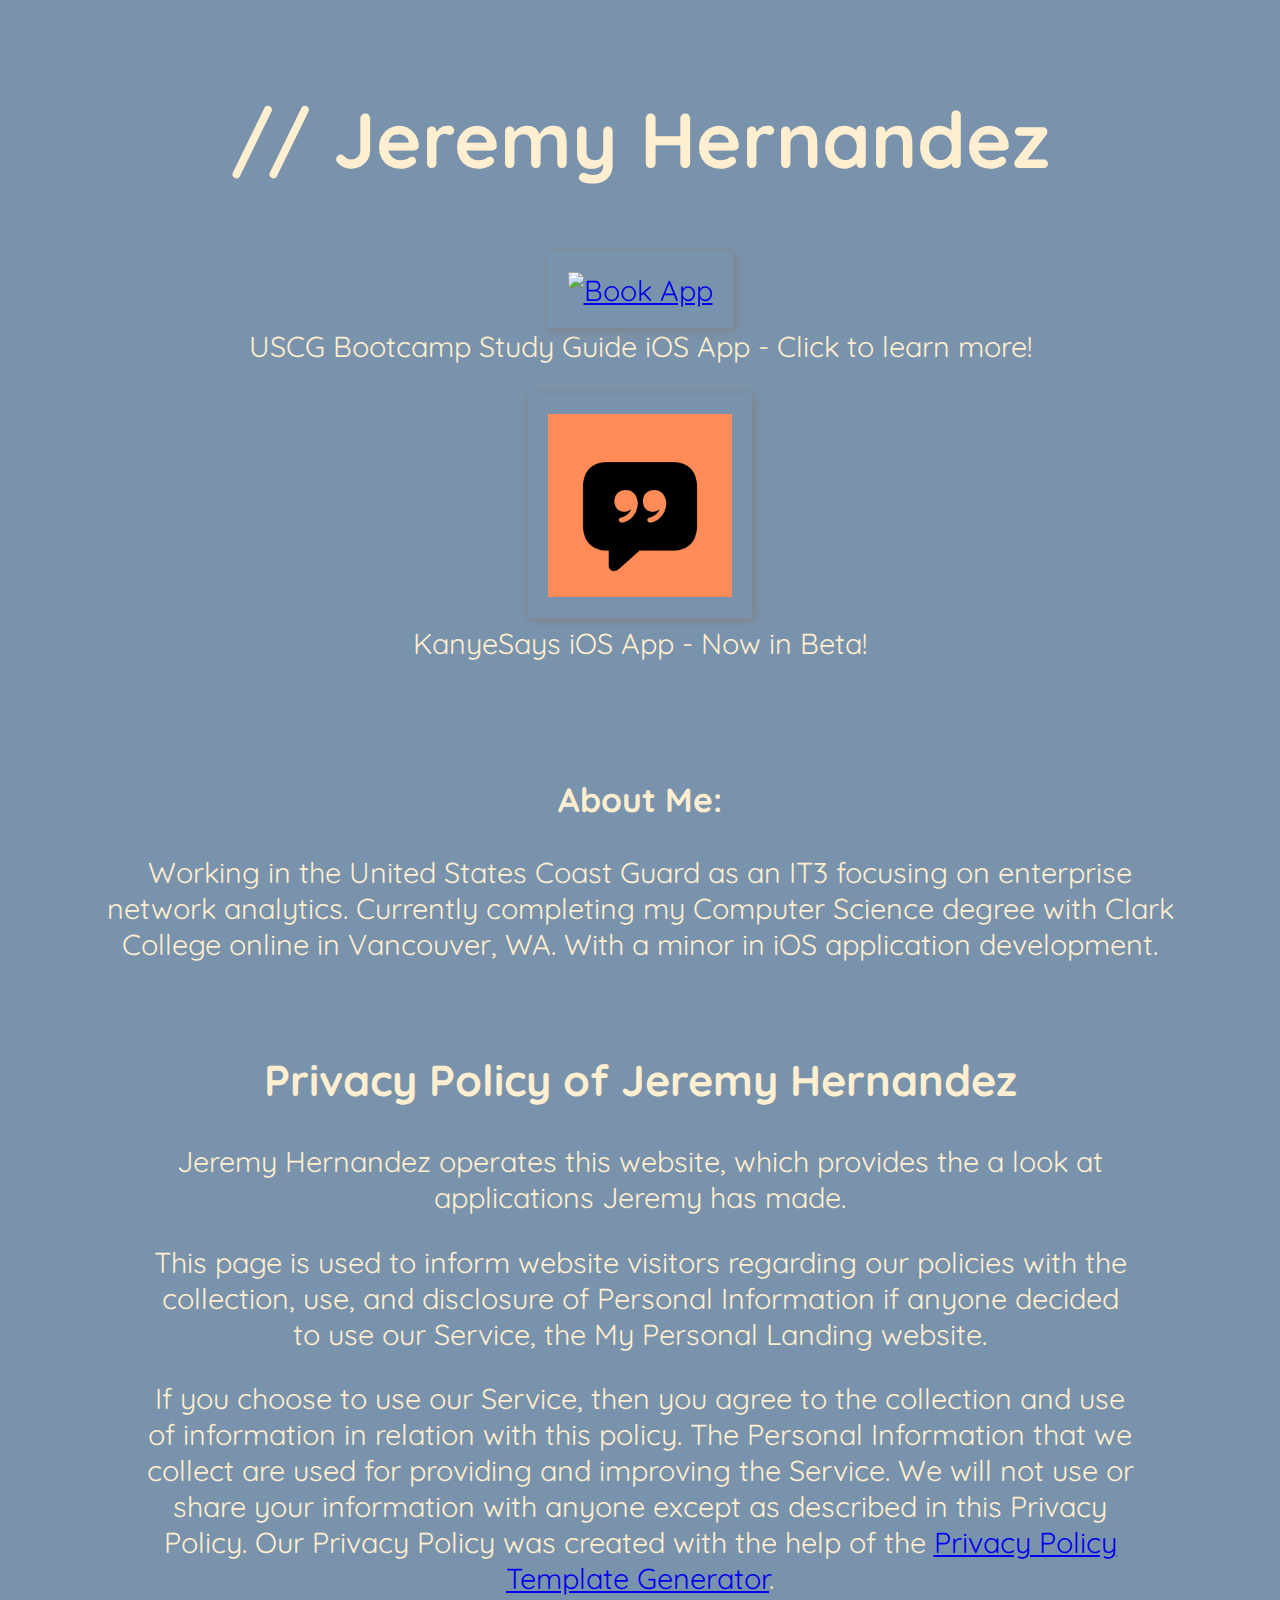
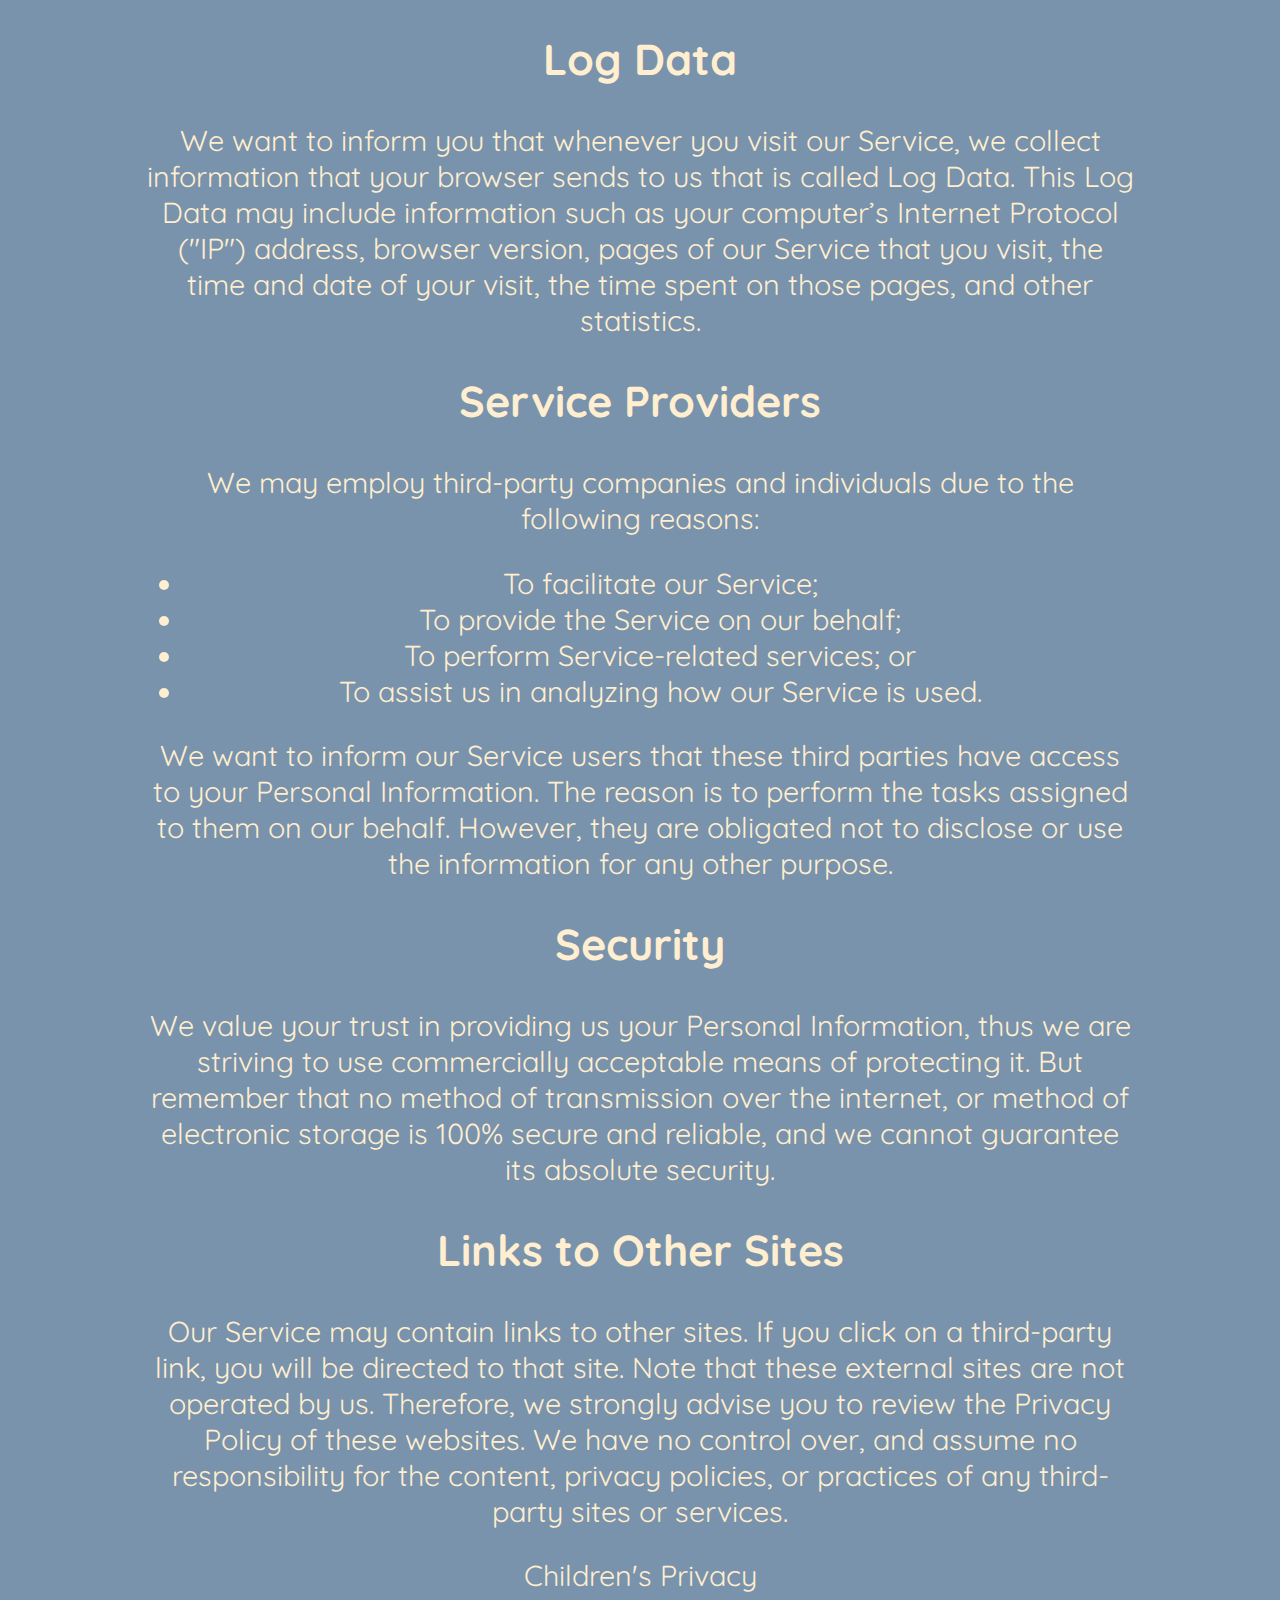
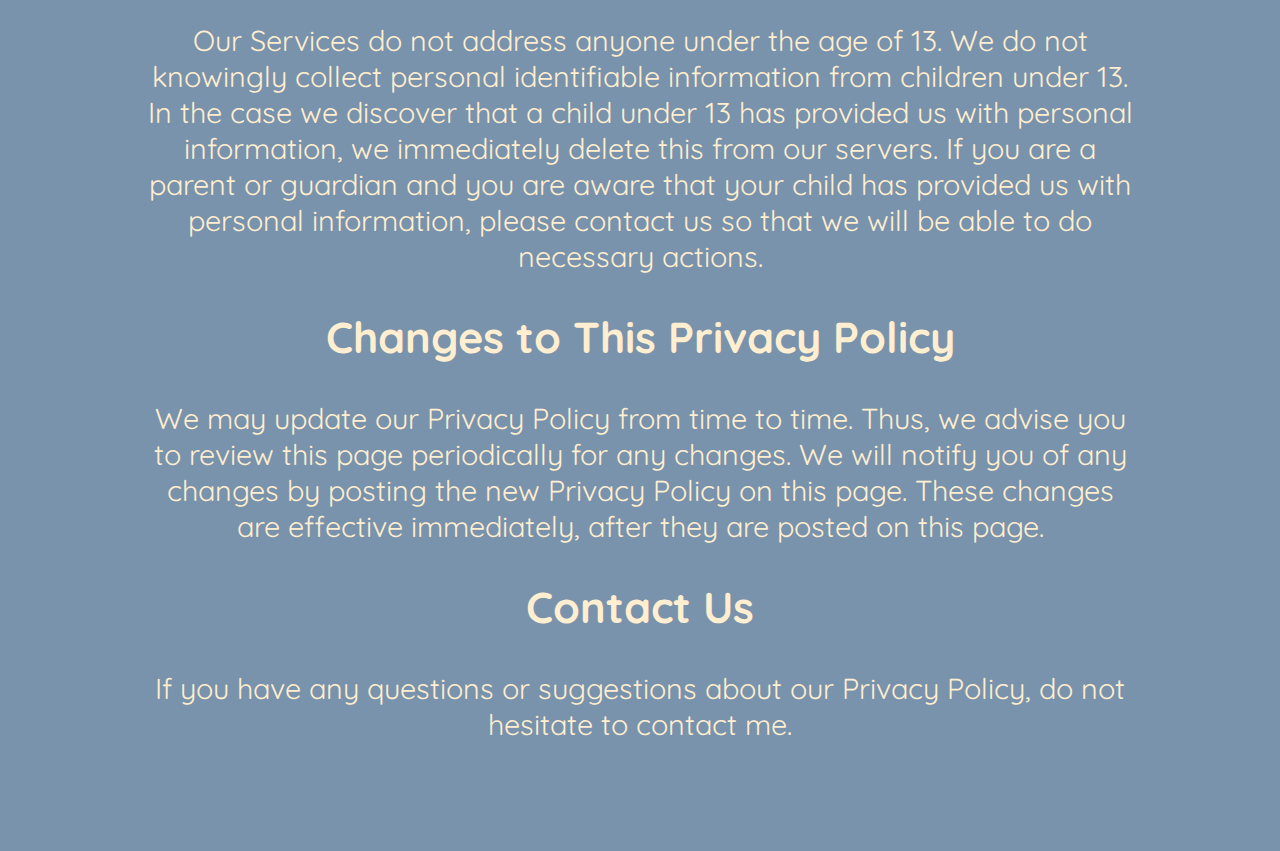
==== commit f6deb09c: "Update index.html" ====
--- a/index.html
+++ b/index.html
@@ -61,7 +61,7 @@
 				<div style="padding: 5%;">
 					<h2>Privacy Policy of Jeremy Hernandez</h2>
 
-					<p>Jeremy Hernandez operates the https://jermhern.gitbug.io/PersonalLanding/ website, which provides the a look at applications Jeremy has made.</p>
+					<p>Jeremy Hernandez operates this website, which provides the a look at applications Jeremy has made.</p>
 
 					<p>This page is used to inform website visitors regarding our policies with the collection, use, and disclosure of Personal Information if anyone decided to use our Service, the My Personal Landing website.</p>
 
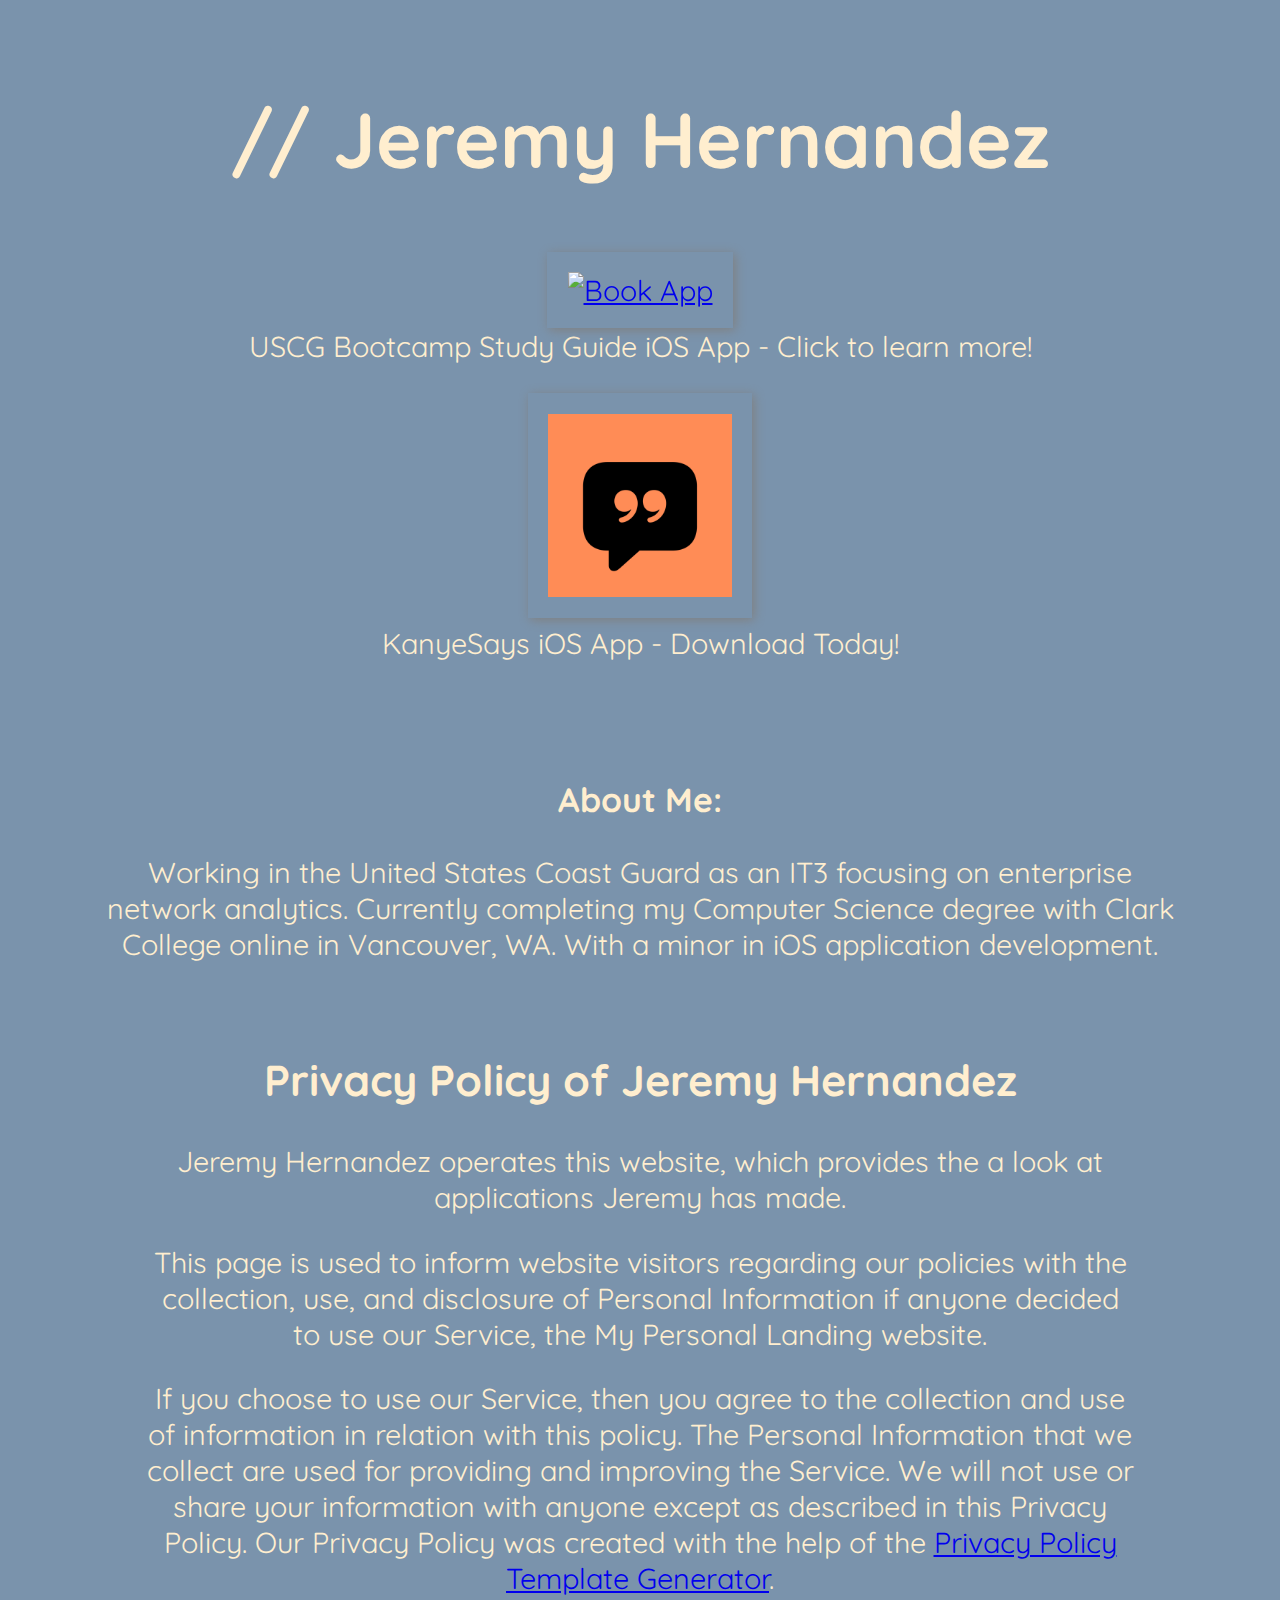
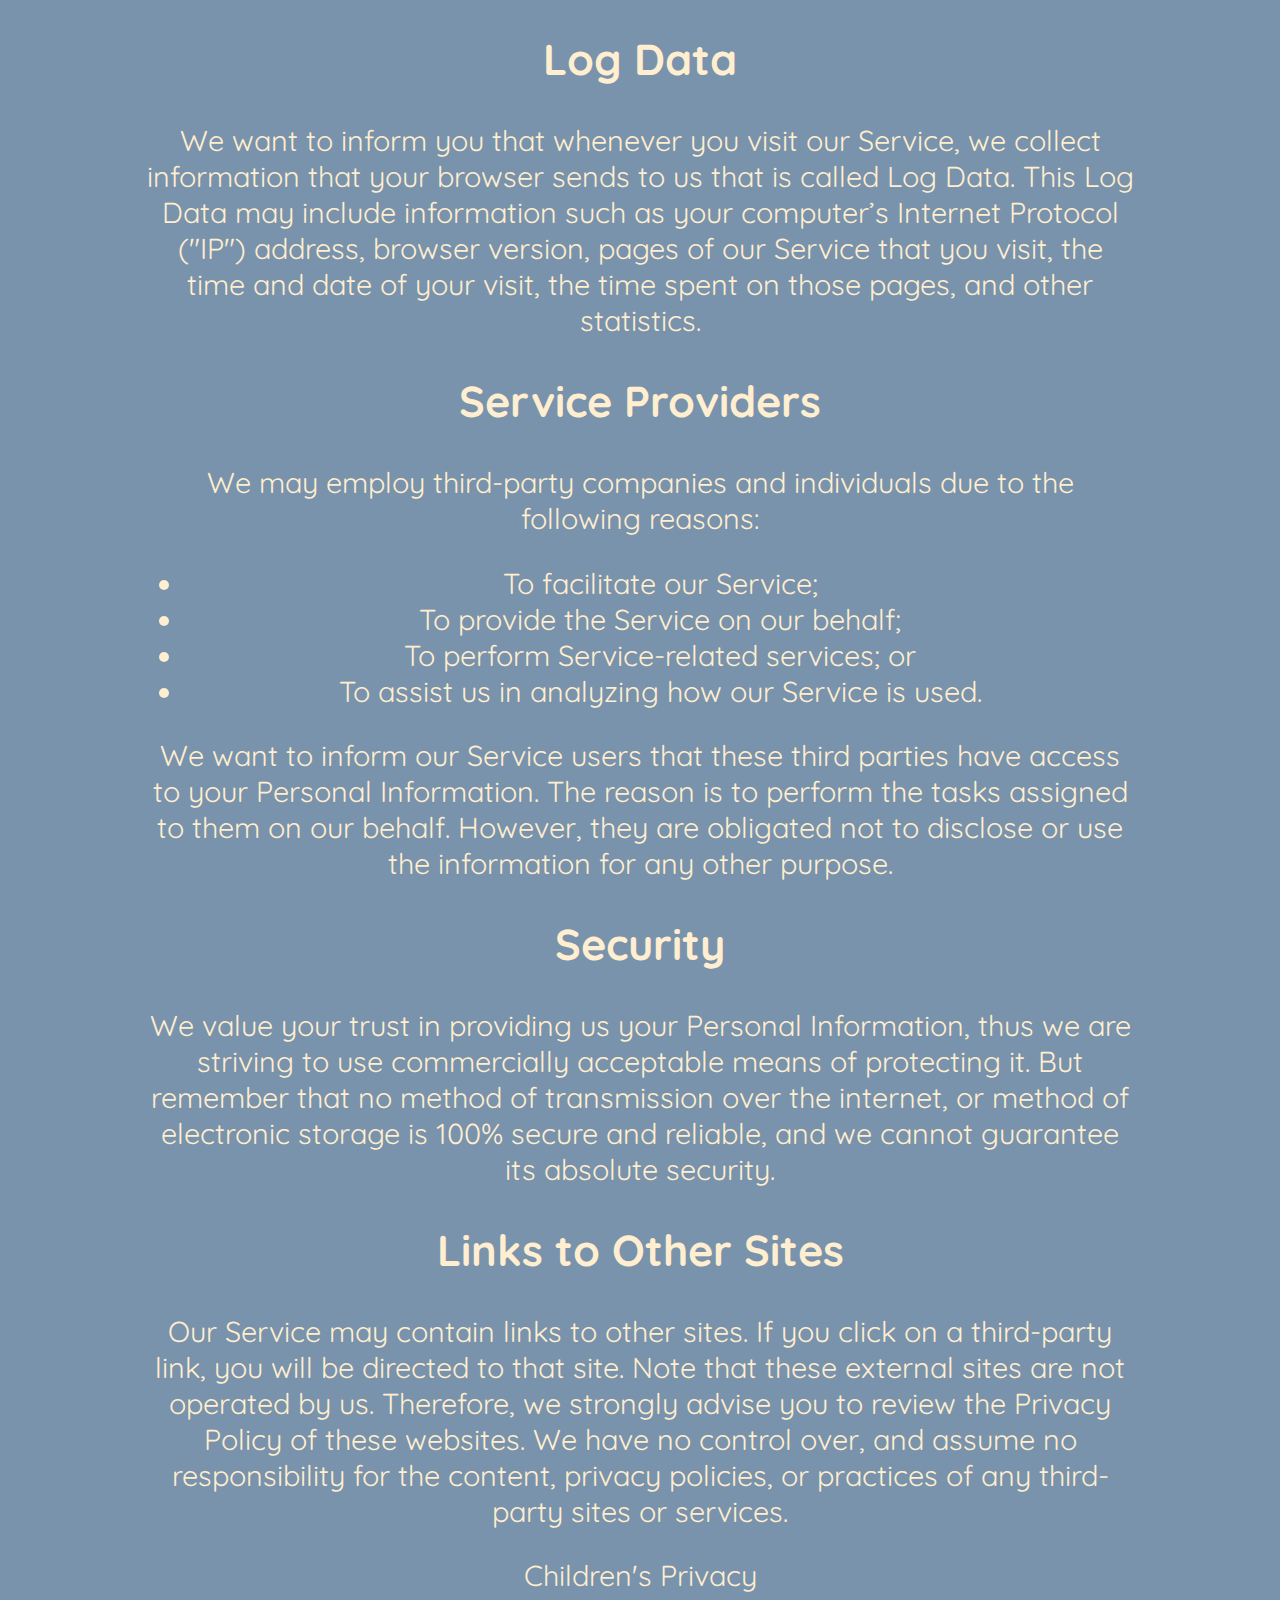
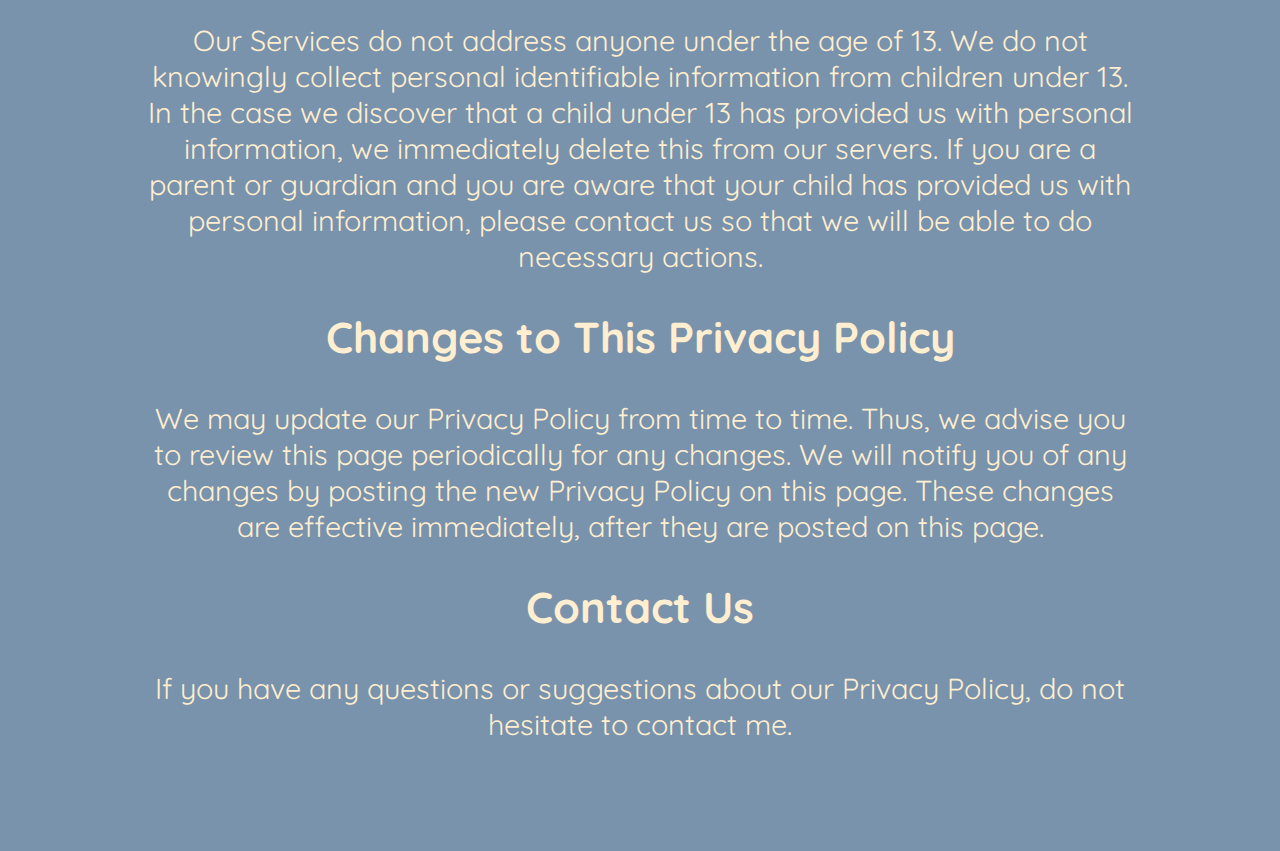
==== commit 68e38693: "Update index.html" ====
--- a/index.html
+++ b/index.html
@@ -42,8 +42,8 @@
 				</div>
 			<div style="align-items: center;">					
 					<figure>
-					<img class="image" src="img/1111.png" width="300px" height="300px" alt="Book App" style="padding: 2%; box-shadow: 5px;">
-					<figcaption>KanyeSays iOS App - Now in Beta!</figcaption>
+					<a href="https://apps.apple.com/us/app/kanyesays/id1577236444"><img class="image" src="img/1111.png" width="300px" height="300px" alt="Book App" style="padding: 2%; box-shadow: 5px;"></a>
+					<figcaption>KanyeSays iOS App - Download Today!</figcaption>
 					</figure>
 				</div>
 
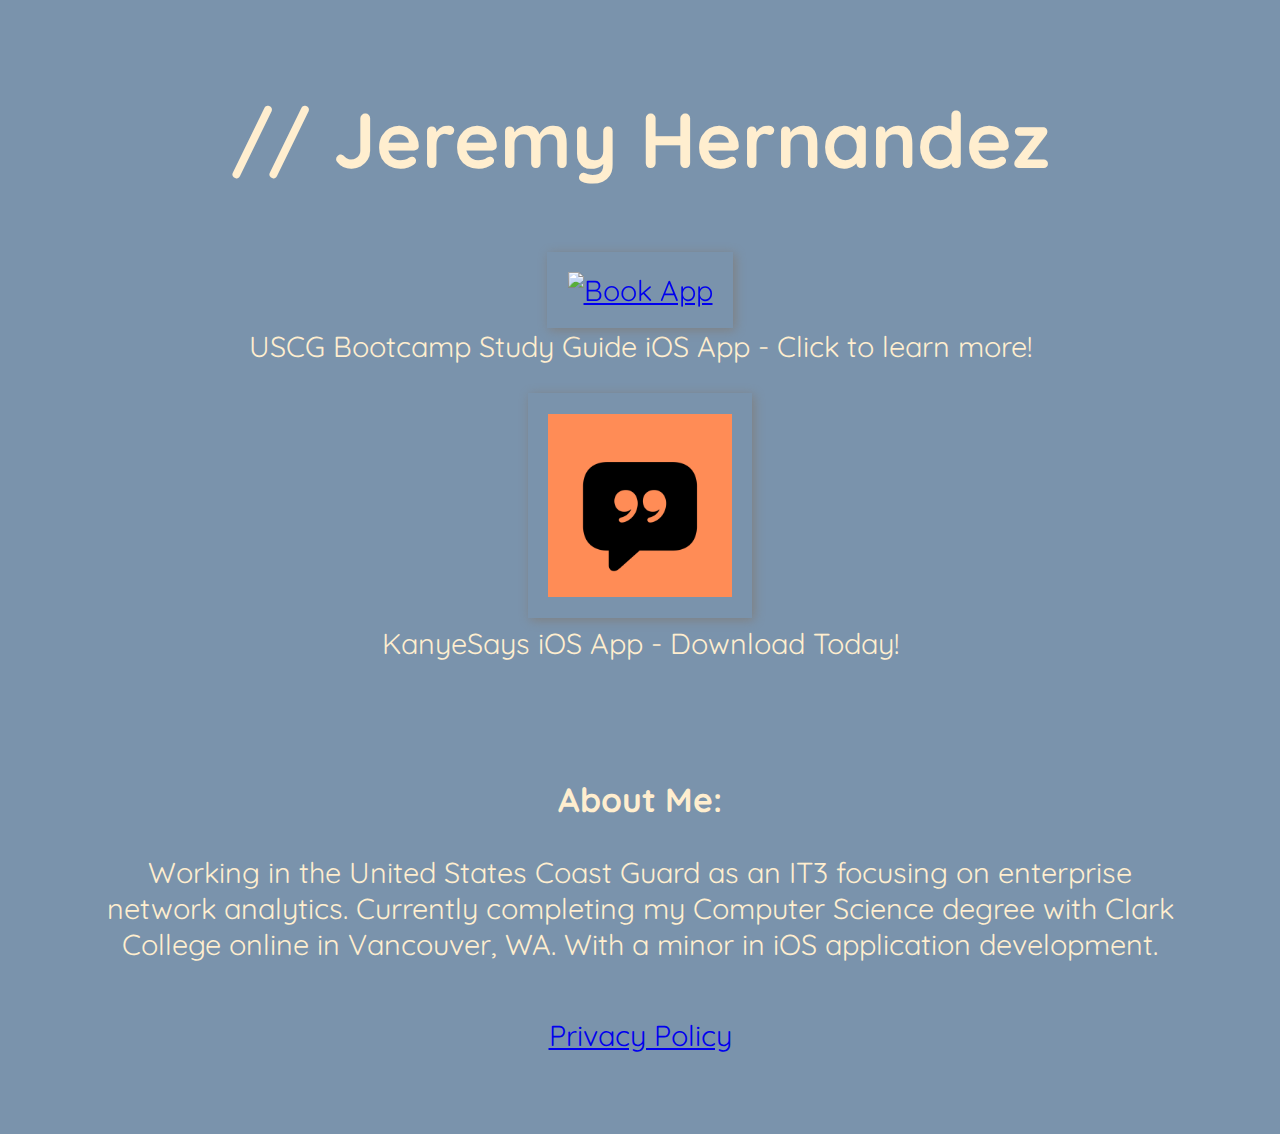
==== commit 9131b71f: "Update index.html" ====
--- a/index.html
+++ b/index.html
@@ -59,50 +59,7 @@
 			
 			
 				<div style="padding: 5%;">
-					<h2>Privacy Policy of Jeremy Hernandez</h2>
-
-					<p>Jeremy Hernandez operates this website, which provides the a look at applications Jeremy has made.</p>
-
-					<p>This page is used to inform website visitors regarding our policies with the collection, use, and disclosure of Personal Information if anyone decided to use our Service, the My Personal Landing website.</p>
-
-					<p>If you choose to use our Service, then you agree to the collection and use of information in relation with this policy. The Personal Information that we collect are used for providing and improving the Service. We will not use or share your information with anyone except as described in this Privacy Policy. Our Privacy Policy was created with the help of the <a href="https://www.privacypolicytemplate.net">Privacy Policy Template Generator</a>.</p>
-
-					<h2>Log Data</h2>
-
-					<p>We want to inform you that whenever you visit our Service, we collect information that your browser sends to us that is called Log Data. This Log Data may include information such as your computer’s Internet Protocol ("IP") address, browser version, pages of our Service that you visit, the time and date of your visit, the time spent on those pages, and other statistics.</p>
-
-					<h2>Service Providers</h2>
-
-					<p>We may employ third-party companies and individuals due to the following reasons:</p>
-
-					<ul>
-					    <li>To facilitate our Service;</li>
-					    <li>To provide the Service on our behalf;</li>
-					    <li>To perform Service-related services; or</li>
-					    <li>To assist us in analyzing how our Service is used.</li>
-					</ul>
-
-					<p>We want to inform our Service users that these third parties have access to your Personal Information. The reason is to perform the tasks assigned to them on our behalf. However, they are obligated not to disclose or use the information for any other purpose.</p>
-
-					<h2>Security</h2>
-
-					<p>We value your trust in providing us your Personal Information, thus we are striving to use commercially acceptable means of protecting it. But remember that no method of transmission over the internet, or method of electronic storage is 100% secure and reliable, and we cannot guarantee its absolute security.</p>
-
-					<h2>Links to Other Sites</h2>
-
-					<p>Our Service may contain links to other sites. If you click on a third-party link, you will be directed to that site. Note that these external sites are not operated by us. Therefore, we strongly advise you to review the Privacy Policy of these websites. We have no control over, and assume no responsibility for the content, privacy policies, or practices of any third-party sites or services.</p>
-
-					<p>Children's Privacy</p>
-
-					<p>Our Services do not address anyone under the age of 13. We do not knowingly collect personal identifiable information from children under 13. In the case we discover that a child under 13 has provided us with personal information, we immediately delete this from our servers. If you are a parent or guardian and you are aware that your child has provided us with personal information, please contact us so that we will be able to do necessary actions.</p>
-
-					<h2>Changes to This Privacy Policy</h2>
-
-					<p>We may update our Privacy Policy from time to time. Thus, we advise you to review this page periodically for any changes. We will notify you of any changes by posting the new Privacy Policy on this page. These changes are effective immediately, after they are posted on this page.</p>
-
-					<h2>Contact Us</h2>
-
-					<p>If you have any questions or suggestions about our Privacy Policy, do not hesitate to contact me.</p>
+					<a href="https://www.iubenda.com/privacy-policy/17903994" class="iubenda-white iubenda-noiframe iubenda-embed iubenda-noiframe " title="Privacy Policy ">Privacy Policy</a><script type="text/javascript">(function (w,d) {var loader = function () {var s = d.createElement("script"), tag = d.getElementsByTagName("script")[0]; s.src="https://cdn.iubenda.com/iubenda.js"; tag.parentNode.insertBefore(s,tag);}; if(w.addEventListener){w.addEventListener("load", loader, false);}else if(w.attachEvent){w.attachEvent("onload", loader);}else{w.onload = loader;}})(window, document);</script>
 					
 				</div>
 
--- a/css/styles.css
+++ b/css/styles.css
@@ -175,8 +175,8 @@
   }
 
   .image {
-  	width: 25%;
-  	height: 25%;
+  	width: 30%;
+  	height: 30%;
   }
 }
 
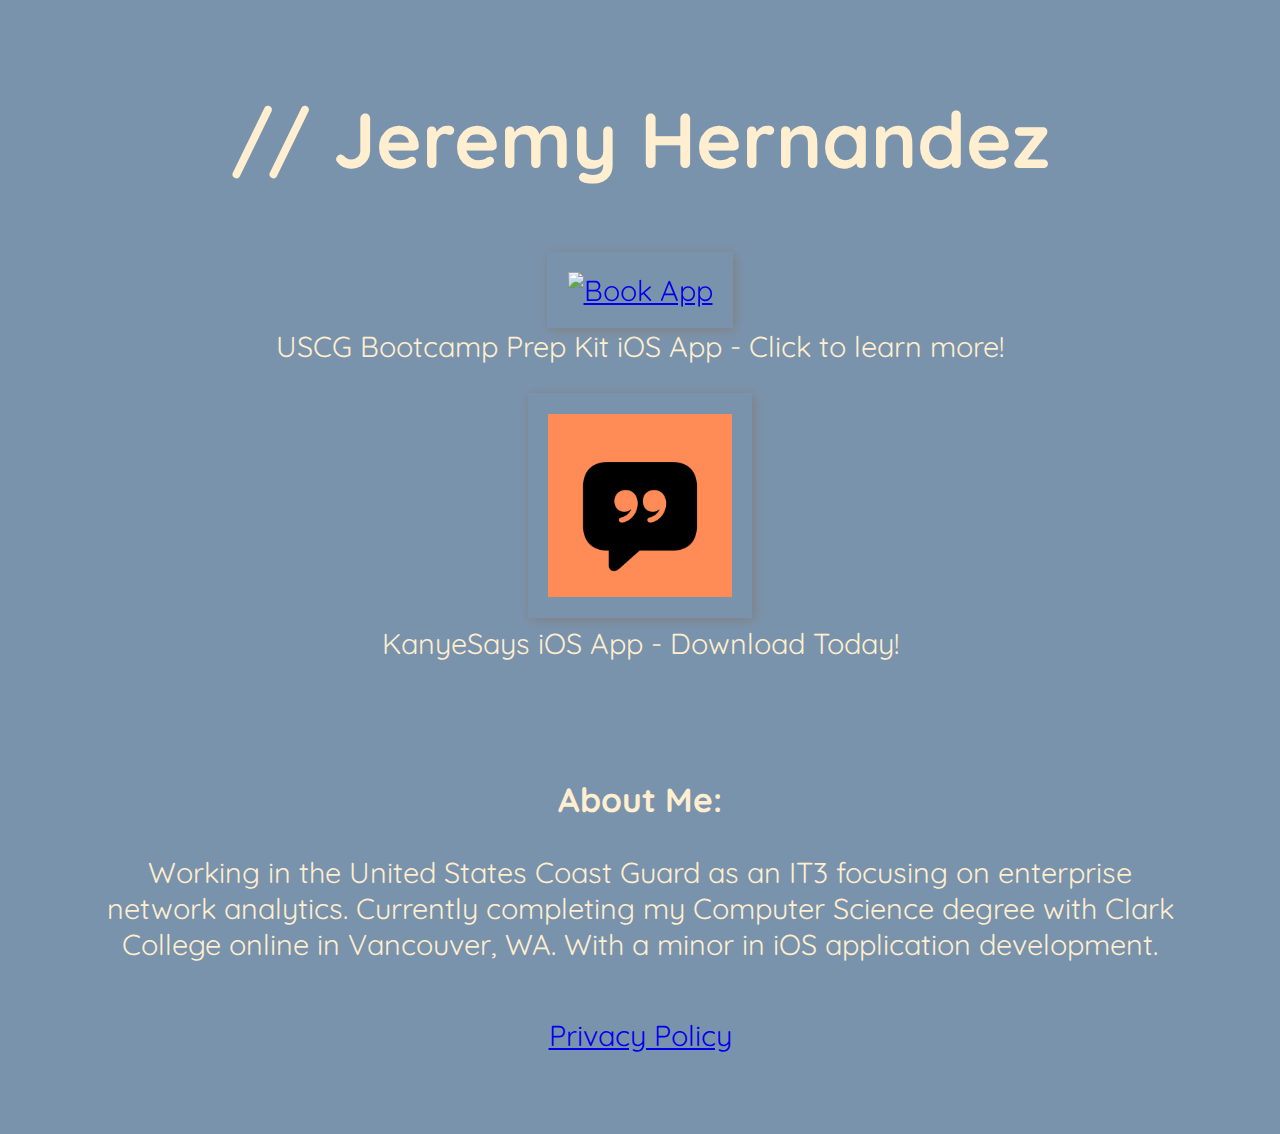
==== commit 18afc36b: "Update index.html" ====
--- a/index.html
+++ b/index.html
@@ -37,7 +37,7 @@
 				<div style="align-items: center;">					
 					<figure>
 					<a href="https://jermhern.github.io/USCGBSGLanding"><img class="image" src="img/1024.png" width="300px" height="300px" alt="Book App" style="padding: 2%; box-shadow: 5px;"></a>
-					<figcaption>USCG Bootcamp Study Guide iOS App - Click to learn more!</figcaption>
+					<figcaption>USCG Bootcamp Prep Kit iOS App - Click to learn more!</figcaption>
 					</figure>
 				</div>
 			<div style="align-items: center;">					
